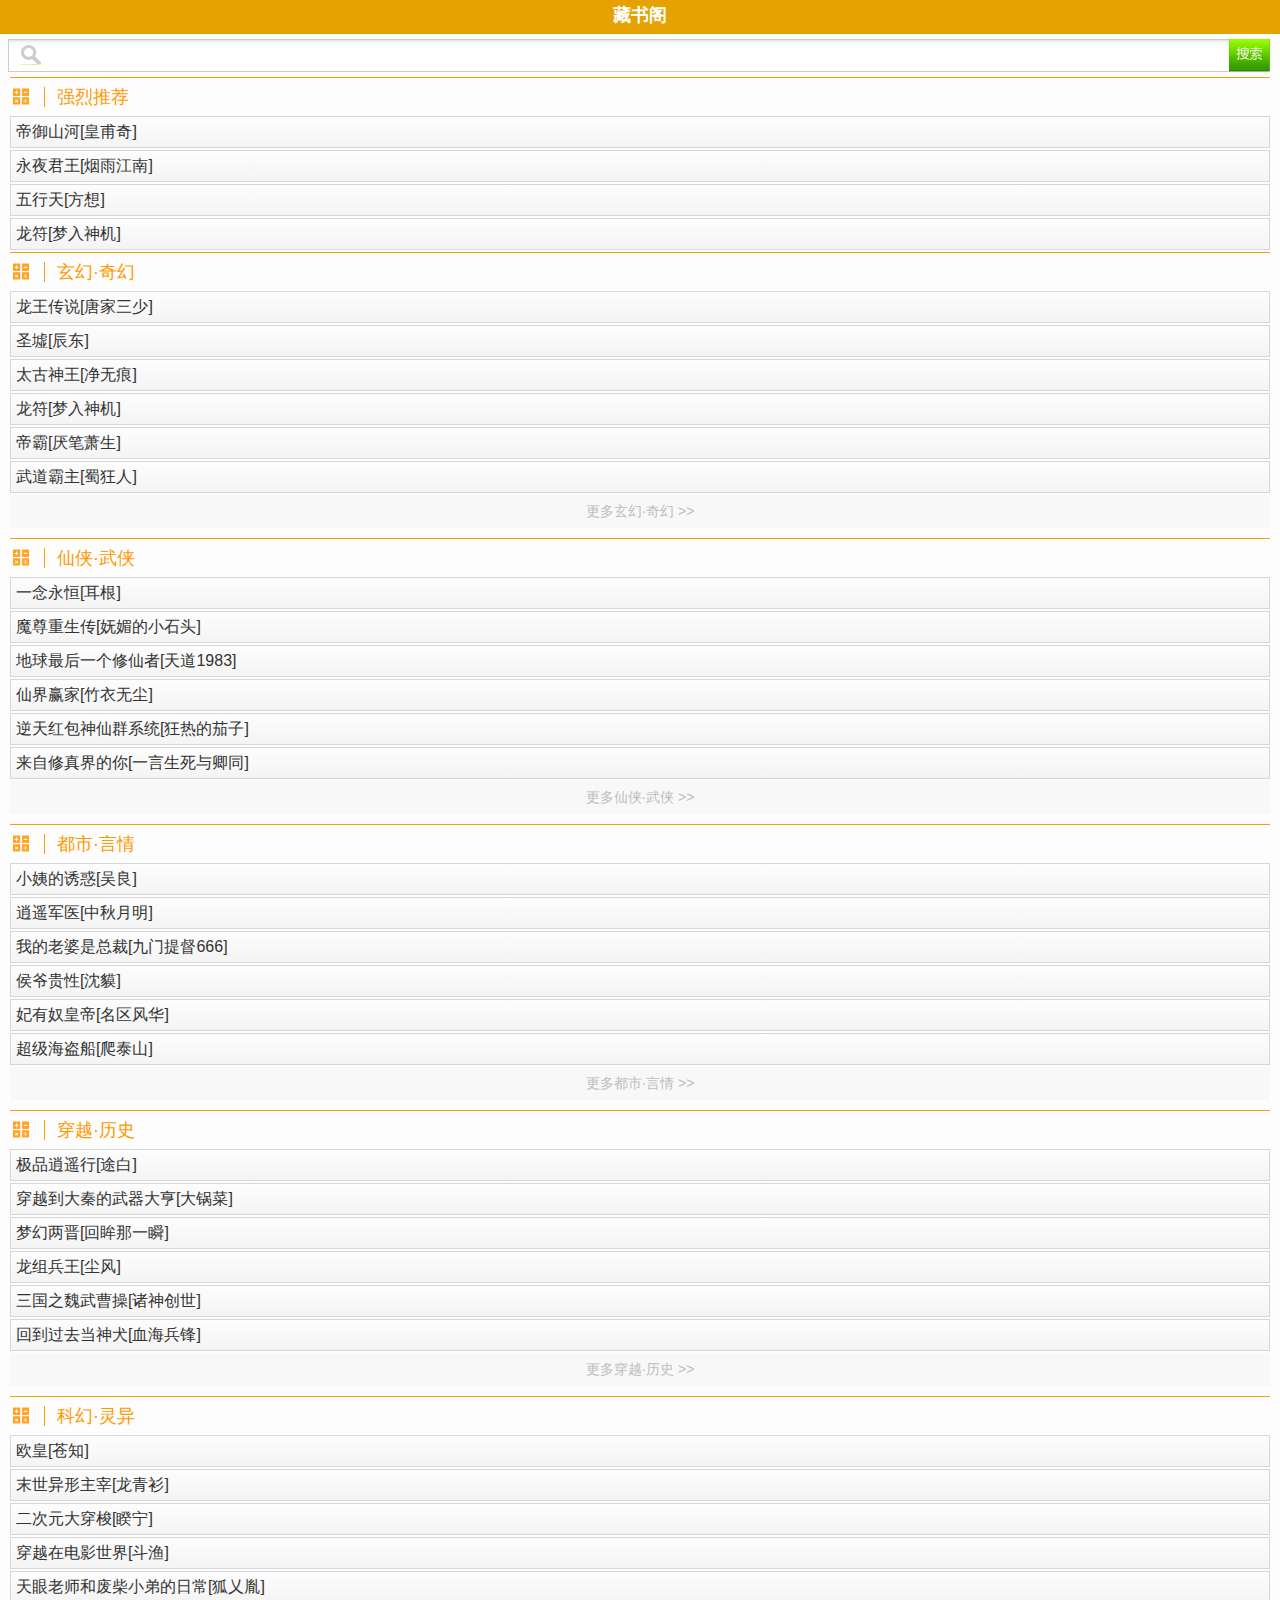
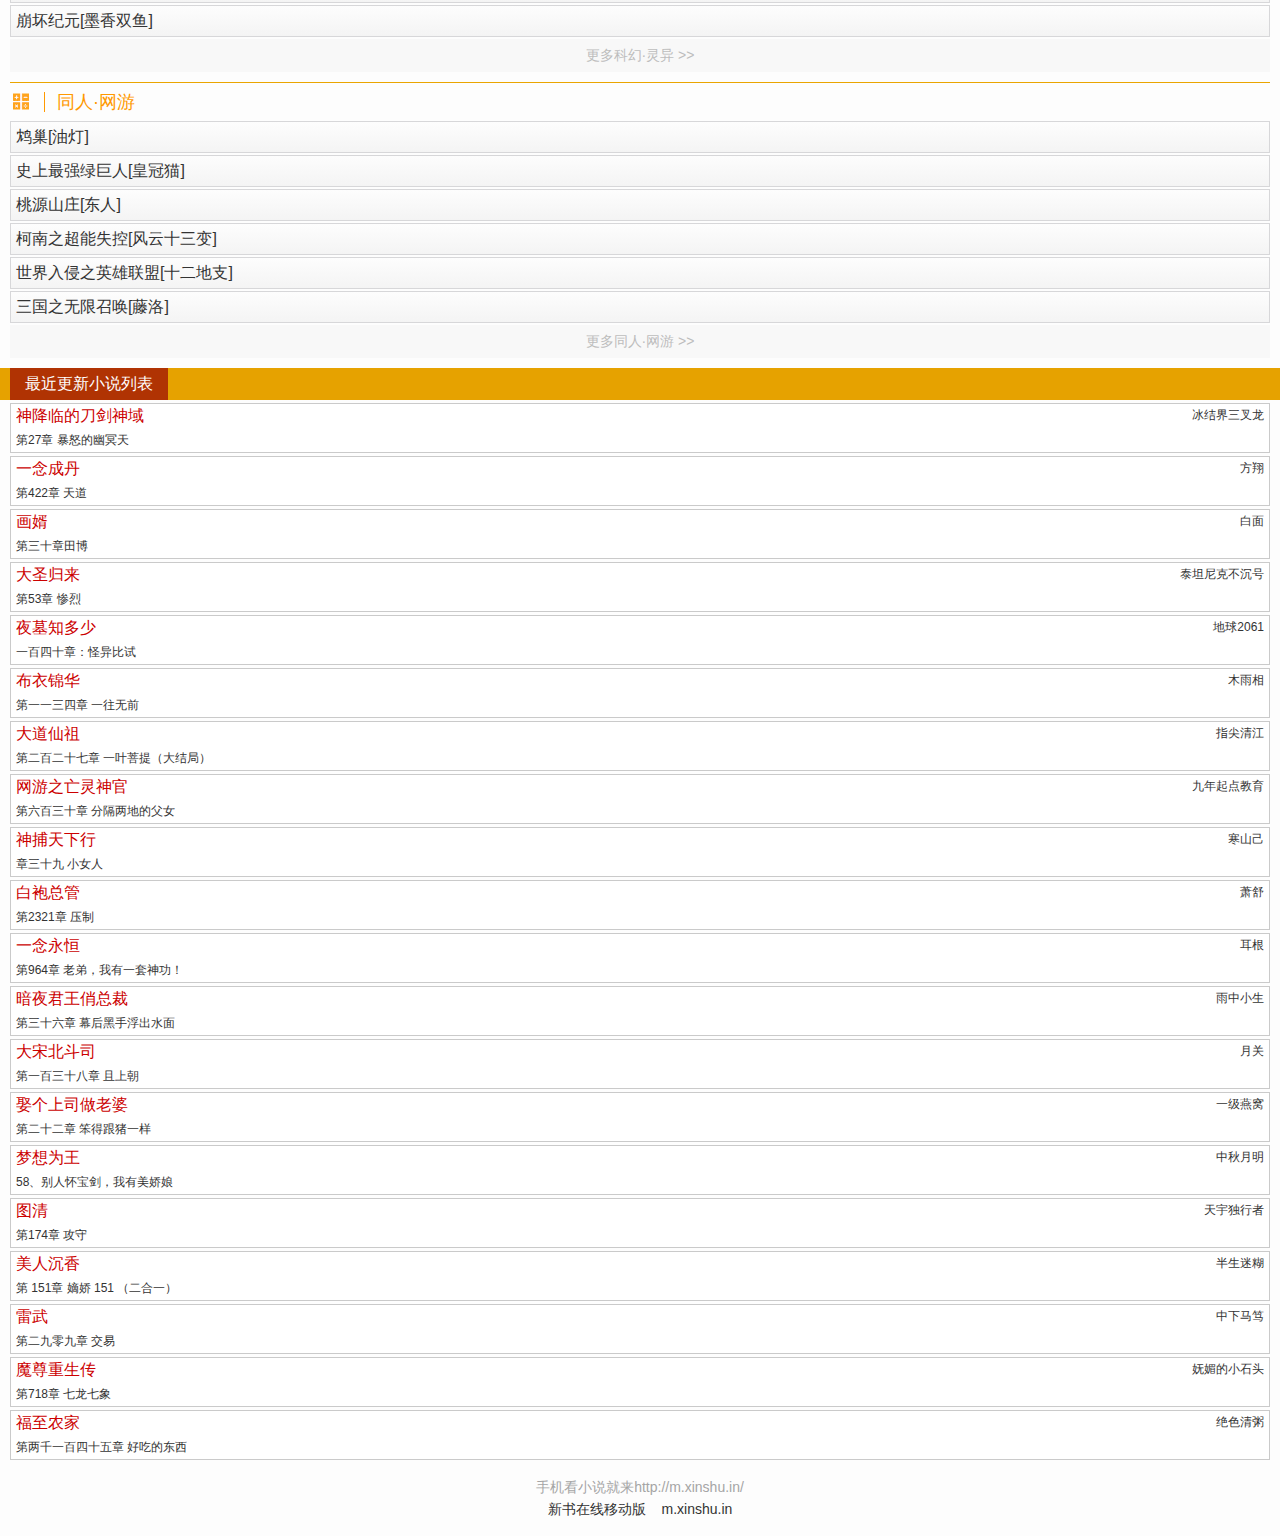
==== src/main/webapp/page/book/index.html @ 81c1344e "init commit" ====
<!DOCTYPE html>
<html lang="en">
<head>
    <meta http-equiv="Content-Type" content="text/html; charset=UTF-8">
    <style id="znBdcsStyle" type="text/css">

        .bdcs-search-custom-sug, .bdcs-search-custom-sug * {
            box-sizing: content-box;
            margin: 0;
            padding: 0;
            float: none;
            clear: none;
            overflow: hidden;
            white-space: nowrap;
            word-wrap: normal;
            border: 0;
            background: 0 0;
            width: auto;
            height: auto;
            max-width: none;
            min-width: none;
            max-height: none;
            min-height: none;
            border-radius: 0;
            box-shadow: none;
            transition: none;
            text-align: left
        }

        .bdcs-search-custom-sug {
            display: none;
            position: absolute;
            z-index: 2147483647
        }

        .bdcs-search-custom-sug-list {
            list-style: none;
            border: 1px solid #DDD;
            background-color: #FFF
        }

        .bdcs-search-custom-sug-list {
        }

        .bdcs-search-custom-sug-list {
            width: px;
        }
    </style>

    <meta http-equiv="Cache-Control" content="no-transform">
    <meta http-equiv="Cache-Control" content="no-siteapp">
    <title>藏书阁</title>
    <meta name="Description" content="">
    <meta name="keywords" content="">
    <meta name="viewport" content="width=device-width, initial-scale=1.0, maximum-scale=1.0, user-scalable=0">
    <link href="./assets/css/wap.css" rel="stylesheet">
    <script charset="utf-8" async="" src="./assets/js/fingerprint2.min.js"></script>
    <style type="text/css"> @-webkit-keyframes bd-loadRotate {
                                from {
                                    -webkit-transform: rotate(0deg);
                                }
                                to {
                                    -webkit-transform: rotate(360deg);
                                }
                            }

    @keyframes bd-loadRotate {
        from {
            -webkit-transform: rotate(0deg);
        }
        to {
            -webkit-transform: rotate(360deg);
        }
    }
    </style>
    <script src="./assets/js/wgxpath.install.js" charset="utf-8" async=""></script>
</head>
<body>
<div class="m_top_boxwrap">
    <div class="m_top_box"><h2 class="m_top_title">藏书阁</h2></div>
</div>
<form name="From" method="get" action="http://zhannei.baidu.com/cse/search">
    <div class="m_search_box">
        <div class="m_search_icon"></div>
        <div class="m_search_text">
            <input type="text" value="" name="q" id="bdcsMain" autocomplete="off">
        </div>
        <input class="m_search_sub" type="submit" value="">
    </div>
    <div><input type="hidden" name="s" value="1439609488155628121"><input type="hidden" name="entry" value="1"></div>
</form>
<div class="m_kc_tit mk_kc04">
    <div class="m_kc_tit_icon"></div>
    <h1>强烈推荐</h1></div>
<ul class="m_kc_con" id="type_3">
    <li><a href="http://m.xinshu.in/diyushanhe/">帝御山河[皇甫奇]</a></li>
    <li><a href="http://m.xinshu.in/yongyejunwang/">永夜君王[烟雨江南]</a></li>
    <li><a href="http://m.xinshu.in/wuxingtian/">五行天[方想]</a></li>
    <li><a href="http://m.xinshu.in/longfu/">龙符[梦入神机]</a></li>
</ul>
<div class="m_kc_tit mk_kc04">
    <div class="m_kc_tit_icon"></div>
    <h1><a href="http://m.xinshu.in/xuanhuan/">玄幻·奇幻</a></h1></div>
<ul class="m_kc_con" id="type_3">
    <li><a href="http://m.xinshu.in/longwangchuanshuo/">龙王传说[唐家三少]</a></li>
    <li><a href="http://m.xinshu.in/shengxu/">圣墟[辰东]</a></li>
    <li><a href="http://m.xinshu.in/taigushenwang/">太古神王[净无痕]</a></li>
    <li><a href="http://m.xinshu.in/longfu/">龙符[梦入神机]</a></li>
    <li><a href="http://m.xinshu.in/diba/">帝霸[厌笔萧生]</a></li>
    <li><a href="http://m.xinshu.in/wudaobazhu/">武道霸主[蜀狂人]</a></li>
</ul>
<div class="m_list_goall"><a href="http://m.xinshu.in/xuanhuan/">更多玄幻·奇幻 &gt;&gt;</a></div>
<div class="m_kc_tit mk_kc04">
    <div class="m_kc_tit_icon"></div>
    <h1><a href="http://m.xinshu.in/xianxia/">仙侠·武侠</a></h1></div>
<ul class="m_kc_con" id="type_3">
    <li><a href="http://m.xinshu.in/yinianyongheng/">一念永恒[耳根]</a></li>
    <li><a href="http://m.xinshu.in/mozunzhongshengchuan/">魔尊重生传[妩媚的小石头]</a></li>
    <li><a href="http://m.xinshu.in/diqiuzuihouyigexiuxianzhe/">地球最后一个修仙者[天道1983]</a></li>
    <li><a href="http://m.xinshu.in/xianjieyingjia/">仙界赢家[竹衣无尘]</a></li>
    <li><a href="http://m.xinshu.in/nitianhongbaoshenxianqunxitong/">逆天红包神仙群系统[狂热的茄子]</a></li>
    <li><a href="http://m.xinshu.in/laizixiuzhenjiedeni/">来自修真界的你[一言生死与卿同]</a></li>
</ul>
<div class="m_list_goall"><a href="http://m.xinshu.in/xianxia/">更多仙侠·武侠 &gt;&gt;</a></div>
<div class="m_kc_tit mk_kc04">
    <div class="m_kc_tit_icon"></div>
    <h1><a href="http://m.xinshu.in/dushi/">都市·言情</a></h1></div>
<ul class="m_kc_con" id="type_3">
    <li><a href="http://m.xinshu.in/xiaoyideyouhuo/">小姨的诱惑[吴良]</a></li>
    <li><a href="http://m.xinshu.in/xiaoyaojunyi/">逍遥军医[中秋月明]</a></li>
    <li><a href="http://m.xinshu.in/wodelaoposhizongcai/">我的老婆是总裁[九门提督666]</a></li>
    <li><a href="http://m.xinshu.in/houyeguixing/">侯爷贵性[沈貘]</a></li>
    <li><a href="http://m.xinshu.in/feiyounuhuangdi/">妃有奴皇帝[名区风华]</a></li>
    <li><a href="http://m.xinshu.in/chaojihaidaochuan/">超级海盗船[爬泰山]</a></li>
</ul>
<div class="m_list_goall"><a href="http://m.xinshu.in/dushi/">更多都市·言情 &gt;&gt;</a></div>
<div class="m_kc_tit mk_kc04">
    <div class="m_kc_tit_icon"></div>
    <h1><a href="http://m.xinshu.in/chuanyue/">穿越·历史</a></h1></div>
<ul class="m_kc_con" id="type_3">
    <li><a href="http://m.xinshu.in/jipinxiaoyaoxing/">极品逍遥行[途白]</a></li>
    <li><a href="http://m.xinshu.in/chuanyuedaodaqindewuqidaheng/">穿越到大秦的武器大亨[大锅菜]</a></li>
    <li><a href="http://m.xinshu.in/menghuanliangjin/">梦幻两晋[回眸那一瞬]</a></li>
    <li><a href="http://m.xinshu.in/longzubingwang/">龙组兵王[尘风]</a></li>
    <li><a href="http://m.xinshu.in/sanguozhiweiwucaocao/">三国之魏武曹操[诸神创世]</a></li>
    <li><a href="http://m.xinshu.in/huidaoguoqudangshenquan/">回到过去当神犬[血海兵锋]</a></li>
</ul>
<div class="m_list_goall"><a href="http://m.xinshu.in/chuanyue/">更多穿越·历史 &gt;&gt;</a></div>
<div class="m_kc_tit mk_kc04">
    <div class="m_kc_tit_icon"></div>
    <h1><a href="http://m.xinshu.in/kehuan/">科幻·灵异</a></h1></div>
<ul class="m_kc_con" id="type_3">
    <li><a href="http://m.xinshu.in/ouhuang/">欧皇[苍知]</a></li>
    <li><a href="http://m.xinshu.in/moshiyixingzhuzai/">末世异形主宰[龙青衫]</a></li>
    <li><a href="http://m.xinshu.in/erciyuandachuansuo/">二次元大穿梭[睽宁]</a></li>
    <li><a href="http://m.xinshu.in/chuanyuezaidianyingshijie/">穿越在电影世界[斗渔]</a></li>
    <li><a href="http://m.xinshu.in/tianyanlaoshihefeichaixiaodiderichang/">天眼老师和废柴小弟的日常[狐乂胤]</a></li>
    <li><a href="http://m.xinshu.in/benghuaijiyuan/">崩坏纪元[墨香双鱼]</a></li>
</ul>
<div class="m_list_goall"><a href="http://m.xinshu.in/kehuan/">更多科幻·灵异 &gt;&gt;</a></div>
<div class="m_kc_tit mk_kc04">
    <div class="m_kc_tit_icon"></div>
    <h1><a href="http://m.xinshu.in/tongren/">同人·网游</a></h1></div>
<ul class="m_kc_con" id="type_3">
    <li><a href="http://m.xinshu.in/zhenchao/">鸩巢[油灯]</a></li>
    <li><a href="http://m.xinshu.in/shishangzuiqianglvjuren/">史上最强绿巨人[皇冠猫]</a></li>
    <li><a href="http://m.xinshu.in/taoyuanshanzhuang/">桃源山庄[东人]</a></li>
    <li><a href="http://m.xinshu.in/kenanzhichaonenshikong/">柯南之超能失控[风云十三变]</a></li>
    <li><a href="http://m.xinshu.in/shijieruqinzhiyingxionglianmeng/">世界入侵之英雄联盟[十二地支]</a></li>
    <li><a href="http://m.xinshu.in/sanguozhiwuxianzhaohuan/">三国之无限召唤[藤洛]</a></li>
</ul>
<div class="m_list_goall"><a href="http://m.xinshu.in/tongren/">更多同人·网游 &gt;&gt;</a></div>
<div class="m_lm_title">
    <h2>最近更新小说列表</h2>
</div>
<div class="m_lm_list">
    <h3 class="m_lm_list_title"><a href="http://m.xinshu.in/shenjianglindedaojianshenyu/" title="神降临的刀剑神域">神降临的刀剑神域</a>
    </h3>
    <div class="m_lm_list_from"><a href="http://m.xinshu.in/bingjiejiesanchalong.html" title="冰结界三叉龙">冰结界三叉龙</a></div>
    <div class="m_lm_list_time"><a href="http://m.xinshu.in/shenjianglindedaojianshenyu/3211629.html">第27章 暴怒的幽冥天</a>
    </div>
    <div class="clear"></div>
</div>
<div class="m_lm_list">
    <h3 class="m_lm_list_title"><a href="http://m.xinshu.in/yinianchengdan/" title="一念成丹">一念成丹</a></h3>
    <div class="m_lm_list_from"><a href="http://m.xinshu.in/fangxiang1.html" title="方翔">方翔</a></div>
    <div class="m_lm_list_time"><a href="http://m.xinshu.in/yinianchengdan/3211628.html">第422章 天道</a></div>
    <div class="clear"></div>
</div>
<div class="m_lm_list">
    <h3 class="m_lm_list_title"><a href="http://m.xinshu.in/huaxu/" title="画婿">画婿</a></h3>
    <div class="m_lm_list_from"><a href="http://m.xinshu.in/baimian.html" title="白面">白面</a></div>
    <div class="m_lm_list_time"><a href="http://m.xinshu.in/huaxu/3211627.html">第三十章田博</a></div>
    <div class="clear"></div>
</div>
<div class="m_lm_list">
    <h3 class="m_lm_list_title"><a href="http://m.xinshu.in/dashengguilai/" title="大圣归来">大圣归来</a></h3>
    <div class="m_lm_list_from"><a href="http://m.xinshu.in/taitannikebuchenhao.html" title="泰坦尼克不沉号">泰坦尼克不沉号</a></div>
    <div class="m_lm_list_time"><a href="http://m.xinshu.in/dashengguilai/3211626.html">第53章 惨烈</a></div>
    <div class="clear"></div>
</div>
<div class="m_lm_list">
    <h3 class="m_lm_list_title"><a href="http://m.xinshu.in/yemuzhiduoshao/" title="夜墓知多少">夜墓知多少</a></h3>
    <div class="m_lm_list_from"><a href="http://m.xinshu.in/diqiu2061.html" title="地球2061">地球2061</a></div>
    <div class="m_lm_list_time"><a href="http://m.xinshu.in/yemuzhiduoshao/3211624.html">一百四十章：怪异比试</a></div>
    <div class="clear"></div>
</div>
<div class="m_lm_list">
    <h3 class="m_lm_list_title"><a href="http://m.xinshu.in/buyijinhua/" title="布衣锦华">布衣锦华</a></h3>
    <div class="m_lm_list_from"><a href="http://m.xinshu.in/muyuxiang.html" title="木雨相">木雨相</a></div>
    <div class="m_lm_list_time"><a href="http://m.xinshu.in/buyijinhua/3211623.html">第一一三四章 一往无前</a></div>
    <div class="clear"></div>
</div>
<div class="m_lm_list">
    <h3 class="m_lm_list_title"><a href="http://m.xinshu.in/dadaoxianzu/" title="大道仙祖">大道仙祖</a></h3>
    <div class="m_lm_list_from"><a href="http://m.xinshu.in/zhijianqingjiang.html" title="指尖清江">指尖清江</a></div>
    <div class="m_lm_list_time"><a href="http://m.xinshu.in/dadaoxianzu/3211622.html">第二百二十七章 一叶菩提（大结局）</a></div>
    <div class="clear"></div>
</div>
<div class="m_lm_list">
    <h3 class="m_lm_list_title"><a href="http://m.xinshu.in/wangyouzhiwanglingshenguan/" title="网游之亡灵神官">网游之亡灵神官</a>
    </h3>
    <div class="m_lm_list_from"><a href="http://m.xinshu.in/jiunianqidianjiaoyu.html" title="九年起点教育">九年起点教育</a></div>
    <div class="m_lm_list_time"><a href="http://m.xinshu.in/wangyouzhiwanglingshenguan/3211621.html">第六百三十章 分隔两地的父女</a>
    </div>
    <div class="clear"></div>
</div>
<div class="m_lm_list">
    <h3 class="m_lm_list_title"><a href="http://m.xinshu.in/shenbutianxiaxing/" title="神捕天下行">神捕天下行</a></h3>
    <div class="m_lm_list_from"><a href="http://m.xinshu.in/hanshanji.html" title="寒山己">寒山己</a></div>
    <div class="m_lm_list_time"><a href="http://m.xinshu.in/shenbutianxiaxing/3211620.html">章三十九 小女人</a></div>
    <div class="clear"></div>
</div>
<div class="m_lm_list">
    <h3 class="m_lm_list_title"><a href="http://m.xinshu.in/baipaozongguan/" title="白袍总管">白袍总管</a></h3>
    <div class="m_lm_list_from"><a href="http://m.xinshu.in/xiaoshu.html" title="萧舒">萧舒</a></div>
    <div class="m_lm_list_time"><a href="http://m.xinshu.in/baipaozongguan/3211619.html">第2321章 压制</a></div>
    <div class="clear"></div>
</div>
<div class="m_lm_list">
    <h3 class="m_lm_list_title"><a href="http://m.xinshu.in/yinianyongheng/" title="一念永恒">一念永恒</a></h3>
    <div class="m_lm_list_from"><a href="http://m.xinshu.in/ergen.html" title="耳根">耳根</a></div>
    <div class="m_lm_list_time"><a href="http://m.xinshu.in/yinianyongheng/3211618.html">第964章 老弟，我有一套神功！</a></div>
    <div class="clear"></div>
</div>
<div class="m_lm_list">
    <h3 class="m_lm_list_title"><a href="http://m.xinshu.in/anyejunwangqiaozongcai/" title="暗夜君王俏总裁">暗夜君王俏总裁</a></h3>
    <div class="m_lm_list_from"><a href="http://m.xinshu.in/yuzhongxiaosheng.html" title="雨中小生">雨中小生</a></div>
    <div class="m_lm_list_time"><a href="http://m.xinshu.in/anyejunwangqiaozongcai/3211617.html">第三十六章 幕后黑手浮出水面</a>
    </div>
    <div class="clear"></div>
</div>
<div class="m_lm_list">
    <h3 class="m_lm_list_title"><a href="http://m.xinshu.in/dasongbeidousi/" title="大宋北斗司">大宋北斗司</a></h3>
    <div class="m_lm_list_from"><a href="http://m.xinshu.in/yueguan.html" title="月关">月关</a></div>
    <div class="m_lm_list_time"><a href="http://m.xinshu.in/dasongbeidousi/3211615.html">第一百三十八章 且上朝</a></div>
    <div class="clear"></div>
</div>
<div class="m_lm_list">
    <h3 class="m_lm_list_title"><a href="http://m.xinshu.in/qugeshangsizuolaopo/" title="娶个上司做老婆">娶个上司做老婆</a></h3>
    <div class="m_lm_list_from"><a href="http://m.xinshu.in/yijiyanwo.html" title="一级燕窝">一级燕窝</a></div>
    <div class="m_lm_list_time"><a href="http://m.xinshu.in/qugeshangsizuolaopo/3211614.html">第二十二章 笨得跟猪一样</a></div>
    <div class="clear"></div>
</div>
<div class="m_lm_list">
    <h3 class="m_lm_list_title"><a href="http://m.xinshu.in/mengxiangweiwang/" title="梦想为王">梦想为王</a></h3>
    <div class="m_lm_list_from"><a href="http://m.xinshu.in/zhongqiuyueming.html" title="中秋月明">中秋月明</a></div>
    <div class="m_lm_list_time"><a href="http://m.xinshu.in/mengxiangweiwang/3211613.html">58、别人怀宝剑，我有美娇娘</a></div>
    <div class="clear"></div>
</div>
<div class="m_lm_list">
    <h3 class="m_lm_list_title"><a href="http://m.xinshu.in/tuqing/" title="图清">图清</a></h3>
    <div class="m_lm_list_from"><a href="http://m.xinshu.in/tianyuduxingzhe.html" title="天宇独行者">天宇独行者</a></div>
    <div class="m_lm_list_time"><a href="http://m.xinshu.in/tuqing/3211612.html">第174章 攻守</a></div>
    <div class="clear"></div>
</div>
<div class="m_lm_list">
    <h3 class="m_lm_list_title"><a href="http://m.xinshu.in/meirenchenxiang/" title="美人沉香">美人沉香</a></h3>
    <div class="m_lm_list_from"><a href="http://m.xinshu.in/banshengmihu.html" title="半生迷糊">半生迷糊</a></div>
    <div class="m_lm_list_time"><a href="http://m.xinshu.in/meirenchenxiang/3211611.html">第 151章 嫡娇 151 （二合一）</a></div>
    <div class="clear"></div>
</div>
<div class="m_lm_list">
    <h3 class="m_lm_list_title"><a href="http://m.xinshu.in/leiwu1/" title="雷武">雷武</a></h3>
    <div class="m_lm_list_from"><a href="http://m.xinshu.in/zhongxiamadu.html" title="中下马笃">中下马笃</a></div>
    <div class="m_lm_list_time"><a href="http://m.xinshu.in/leiwu1/3211610.html">第二九零九章 交易</a></div>
    <div class="clear"></div>
</div>
<div class="m_lm_list">
    <h3 class="m_lm_list_title"><a href="http://m.xinshu.in/mozunzhongshengchuan/" title="魔尊重生传">魔尊重生传</a></h3>
    <div class="m_lm_list_from"><a href="http://m.xinshu.in/wumeidexiaoshitou.html" title="妩媚的小石头">妩媚的小石头</a></div>
    <div class="m_lm_list_time"><a href="http://m.xinshu.in/mozunzhongshengchuan/3211600.html">第718章 七龙七象</a></div>
    <div class="clear"></div>
</div>
<div class="m_lm_list">
    <h3 class="m_lm_list_title"><a href="http://m.xinshu.in/fuzhinongjia/" title="福至农家">福至农家</a></h3>
    <div class="m_lm_list_from"><a href="http://m.xinshu.in/jueseqingzhou.html" title="绝色清粥">绝色清粥</a></div>
    <div class="m_lm_list_time"><a href="http://m.xinshu.in/fuzhinongjia/3211590.html">第两千一百四十五章 好吃的东西</a></div>
    <div class="clear"></div>
</div>
<div class="copy_box">
    <div>手机看小说就来http://m.xinshu.in/</div>
    <div><a href="http://m.xinshu.in/">新书在线移动版</a> <a href="http://m.xinshu.in/">m.xinshu.in</a></div>
</div>
<div align="center">
    <div id="BAIDU_SSP__wrapper_u3053617_0"></div>
</div>
<!--<div id="fh_top_item" style="display: block;">
    <div id="fh_banner_item"
         style="display: block; position: relative; height: 30px; line-height: 30px; width: 355px; margin-left: 10px; z-index: -1; border-bottom: 2px solid rgb(221, 221, 221);">
        <div style="color: rgb(167, 167, 167); text-align: left; font-size: 14px; height: 30px; width: 60px; overflow: hidden; border-bottom: 2px solid rgb(66, 128, 219);">
            精彩推荐
        </div>
    </div>
    <a href="#"
       target="_self" title="飞天茅台酒价格" id="big_img_block_0_0"
       style="display: block; top: 0px; left: 0px; width: 375px; overflow: hidden; text-decoration: none; background-color: rgb(255, 255, 255);"><span
            style="display: block; top: 0px; left: 10px; width: 355px; font-size: 18px; font-family: Arial, Helvetica, sans-serif; color: rgb(0, 0, 0); text-align: left; line-height: 20px; overflow: hidden; white-space: normal; text-overflow: ellipsis; text-decoration: none; margin: 15px 0px 0px 10px; -webkit-line-clamp: 2; -webkit-box-orient: vertical;">飞天茅台酒价格</span>
        <div id="md_img_url_0"
             style="display: inline-block; top: 5px; left: 10px; width: 116.333px; height: 78.3469px; overflow: hidden; text-decoration: none; background: url('http://f11.baidu.com/it/u=2685483613,1079508388&amp;fm=76') center center / cover no-repeat;padding:;margin:5px 0px 10px 10px;border:;"></div>
        <div id="md_img_url_1"
             style="display: inline-block; top: 5px; left: 10px; width: 116.333px; height: 78.3469px; overflow: hidden; text-decoration: none; background: url('http://f10.baidu.com/it/u=1918631280,2571963813&amp;fm=76') center center / cover no-repeat;padding:;margin:5px 0px 10px 3px;border:;"></div>
        <div id="md_img_url_2"
             style="display: inline-block; top: 5px; left: 10px; width: 116.333px; height: 78.3469px; overflow: hidden; text-decoration: none; background: url('http://f10.baidu.com/it/u=435503247,257795106&amp;fm=76') center center / cover no-repeat;padding:;margin:5px 0px 10px 3px;border:;"></div>
        <div id="ads_flag_item_0_0"
             style="display:inline-block;position:;top:0px;left:10px;width:28px;height:12px;overflow:hidden;text-decoration:none;padding:;margin:0px 0px 0px 10px;border:;font-size:12px;font-family:Arial, Helvetica, sans-serif;color:#999;text-align:left;background-color:#;line-height:12px;overflow:hidden;white-space:nowrap;text-overflow:ellipsis;o-text-overflow:ellipsis;text-decoration:none;">
            广告
        </div>
        <div id="ads_flag_img_0_0"
             style="display: none; top: 0px; left: 10px; width: 10px; height: 10px; overflow: hidden; text-decoration: none; margin: -1px 0px; background: url('//t12.baidu.com/it/u=3977759114,3573193565&amp;fm=76') 0% 0% / 10px 10px; opacity: 0.5;"></div>
        <div style="display:block;position:;top:0px;left:10px;line-height:0px;background-color:#eee;width:355px;height:1px;padding:;margin:7px 0px 0px 10px;border:;"></div>
    </a><a
        href=""
        target="_self" title="江青死后12年才入土，墓地北靠龙脉南抱水，墓碑特别奇怪" id="big_img_block_1_1"
        style="display: block; top: 0px; left: 0px; width: 375px; overflow: hidden; text-decoration: none; background-color: rgb(255, 255, 255);"><span
        style="display: block; top: 0px; left: 10px; width: 355px; font-size: 18px; font-family: Arial, Helvetica, sans-serif; color: rgb(0, 0, 0); text-align: left; line-height: 20px; overflow: hidden; white-space: normal; text-overflow: ellipsis; text-decoration: none; margin: 15px 0px 0px 10px; -webkit-line-clamp: 2; -webkit-box-orient: vertical;">江青死后12年才入土，墓地北靠龙脉南抱水，墓碑特别奇怪</span>
    <div id="md_img_url_0"
         style="display: inline-block; top: 5px; left: 10px; width: 116.333px; height: 78.3469px; overflow: hidden; text-decoration: none; background: url('http://ztd00.photos.bdimg.com/ztd/w%3D350%3Bq%3D70/sign=2731ef2703f79052ef1f413b3cc8a6f7/241f95cad1c8a786ce82d63a6d09c93d70cf505d.jpg') center center / cover no-repeat;padding:;margin:5px 0px 10px 10px;border:;"></div>
    <div id="md_img_url_1"
         style="display: inline-block; top: 5px; left: 10px; width: 116.333px; height: 78.3469px; overflow: hidden; text-decoration: none; background: url('http://ztd00.photos.bdimg.com/ztd/w%3D350%3Bq%3D70/sign=782160ee1fce36d3a20485350ac84bba/d31b0ef41bd5ad6efe50f8de8bcb39dbb6fd3c5c.jpg') center center / cover no-repeat;padding:;margin:5px 0px 10px 3px;border:;"></div>
    <div id="md_img_url_2"
         style="display: inline-block; top: 5px; left: 10px; width: 116.333px; height: 78.3469px; overflow: hidden; text-decoration: none; background: url('http://ztd00.photos.bdimg.com/ztd/w%3D350%3Bq%3D70/sign=b1b839eb7cc6a7efb926ae23cdc1de6c/728da9773912b31be6f8511d8c18367adab4e16a.jpg') center center / cover no-repeat;padding:;margin:5px 0px 10px 3px;border:;"></div>
    <div id="time_src_item"
         style="display: block; top: 0px; left: 10px; width: 120px; height: 20px; overflow: hidden; text-decoration: none; margin: 0px 0px 0px 10px; line-height: 100%; text-align: left;">
        <div style="display: inline-block; top: 0px; left: 0px; font-size: 13px; font-family: Arial, Helvetica, sans-serif; color: rgb(153, 153, 153); text-align: left; line-height: 20px; overflow: hidden; white-space: nowrap; text-overflow: ellipsis; text-decoration: none; margin-right: 8px; max-width: 140px; min-width: 30px;">
            潇湘夜雨
        </div>
        <div style="display:inline-block;position:;top:0px;left:0px;width:px;height:px;overflow:hidden;text-decoration:none;font-size:13px;font-family:Arial, Helvetica, sans-serif;color:#999;text-align:left;background-color:#;line-height:20px;overflow:hidden;white-space:nowrap;text-overflow:ellipsis;o-text-overflow:ellipsis;text-decoration:none;">
            4-16
        </div>
    </div>
    <div style="display:block;position:;top:0px;left:10px;line-height:0px;background-color:#eee;width:355px;height:1px;padding:;margin:7px 0px 0px 10px;border:;"></div>
</a><a href="#"
       target="_self" title="电商培训学校" id="big_img_block_0_2"
       style="display: block; top: 0px; left: 0px; width: 375px; overflow: hidden; text-decoration: none; background-color: rgb(255, 255, 255);"><span
        style="display: block; top: 0px; left: 10px; width: 355px; font-size: 18px; font-family: Arial, Helvetica, sans-serif; color: rgb(0, 0, 0); text-align: left; line-height: 20px; overflow: hidden; white-space: normal; text-overflow: ellipsis; text-decoration: none; margin: 15px 0px 0px 10px; -webkit-line-clamp: 2; -webkit-box-orient: vertical;">电商培训学校</span>
    <div id="md_img_url_0"
         style="display: inline-block; top: 5px; left: 10px; width: 116.333px; height: 78.3469px; overflow: hidden; text-decoration: none; background: url('http://f10.baidu.com/it/u=2777953668,3242541037&amp;fm=76') center center / cover no-repeat;padding:;margin:5px 0px 10px 10px;border:;"></div>
    <div id="md_img_url_1"
         style="display: inline-block; top: 5px; left: 10px; width: 116.333px; height: 78.3469px; overflow: hidden; text-decoration: none; background: url('http://f11.baidu.com/it/u=498574666,1077908846&amp;fm=76') center center / cover no-repeat;padding:;margin:5px 0px 10px 3px;border:;"></div>
    <div id="md_img_url_2" style="display: inline-block; top: 5px; left: 10px; width: 116.333px; height: 78.3469px; overflow: hidden; text-decoration: none; background: url('http://f10.baidu.com/it/u=109773849,1475186646&amp;fm=76') center center / cover no-repeat;padding:;margin:5px 0px 10px 3px;border:;"></div>
    <div id="ads_flag_item_0_2"
         style="display:inline-block;position:;top:0px;left:10px;width:28px;height:12px;overflow:hidden;text-decoration:none;padding:;margin:0px 0px 0px 10px;border:;font-size:12px;font-family:Arial, Helvetica, sans-serif;color:#999;text-align:left;background-color:#;line-height:12px;overflow:hidden;white-space:nowrap;text-overflow:ellipsis;o-text-overflow:ellipsis;text-decoration:none;">
        广告
    </div>
    <div id="ads_flag_img_0_2"
         style="display: none; top: 0px; left: 10px; width: 10px; height: 10px; overflow: hidden; text-decoration: none; margin: -1px 0px; background: url('//t12.baidu.com/it/u=3977759114,3573193565&amp;fm=76') 0% 0% / 10px 10px; opacity: 0.5;"></div>
    <div style="display:block;position:;top:0px;left:10px;line-height:0px;background-color:#eee;width:355px;height:1px;padding:;margin:7px 0px 0px 10px;border:;"></div>
</a></div>
<div id="fh_top_itemtab1" style="display: block;"><a
        href="#"
        target="_self" title="古代皇帝不想妃子怀孕，竟然用此残忍手段" id="big_img_block_1_0"
        style="display: block; top: 0px; left: 0px; width: 375px; overflow: hidden; text-decoration: none; background-color: rgb(255, 255, 255);"><span
        style="display: block; top: 0px; left: 10px; width: 355px; font-size: 18px; font-family: Arial, Helvetica, sans-serif; color: rgb(0, 0, 0); text-align: left; line-height: 20px; overflow: hidden; white-space: normal; text-overflow: ellipsis; text-decoration: none; margin: 15px 0px 0px 10px; -webkit-line-clamp: 2; -webkit-box-orient: vertical;">古代皇帝不想妃子怀孕，竟然用此残忍手段</span>
    <div id="md_img_url_0"
         style="display: inline-block; top: 5px; left: 10px; width: 116.333px; height: 78.3469px; overflow: hidden; text-decoration: none; background: url('http://ztd00.photos.bdimg.com/ztd/w%3D350%3Bq%3D70/sign=01ccffc4953df8dca63d8994fd2a03b6/08f790529822720e7df013c971cb0a46f21fabc3.jpg') center center / cover no-repeat;padding:;margin:5px 0px 10px 10px;border:;"></div>
    <div id="md_img_url_1"
         style="display: inline-block; top: 5px; left: 10px; width: 116.333px; height: 78.3469px; overflow: hidden; text-decoration: none; background: url('http://ztd00.photos.bdimg.com/ztd/w%3D350%3Bq%3D70/sign=8997b8da871001e94e3c120a88350ad1/024f78f0f736afc3536ace56b919ebc4b745129a.jpg') center center / cover no-repeat;padding:;margin:5px 0px 10px 3px;border:;"></div>
    <div id="md_img_url_2"
         style="display: inline-block; top: 5px; left: 10px; width: 116.333px; height: 78.3469px; overflow: hidden; text-decoration: none; background: url('http://ztd00.photos.bdimg.com/ztd/w%3D350%3Bq%3D70/sign=771f4302ab8b87d65042ad1a37335905/fcfaaf51f3deb48f485750edfa1f3a292df578c3.jpg') center center / cover no-repeat;padding:;margin:5px 0px 10px 3px;border:;"></div>
    <div id="time_src_item"
         style="display: block; top: 0px; left: 10px; width: 120px; height: 20px; overflow: hidden; text-decoration: none; margin: 0px 0px 0px 10px; line-height: 100%; text-align: left;">
        <div style="display: inline-block; top: 0px; left: 0px; font-size: 13px; font-family: Arial, Helvetica, sans-serif; color: rgb(153, 153, 153); text-align: left; line-height: 20px; overflow: hidden; white-space: nowrap; text-overflow: ellipsis; text-decoration: none; margin-right: 8px; max-width: 140px; min-width: 30px;">
            天裕说历史
        </div>
        <div style="display:inline-block;position:;top:0px;left:0px;width:px;height:px;overflow:hidden;text-decoration:none;font-size:13px;font-family:Arial, Helvetica, sans-serif;color:#999;text-align:left;background-color:#;line-height:20px;overflow:hidden;white-space:nowrap;text-overflow:ellipsis;o-text-overflow:ellipsis;text-decoration:none;">
            4-16
        </div>
    </div>
    <div style="display:block;position:;top:0px;left:10px;line-height:0px;background-color:#eee;width:355px;height:1px;padding:;margin:7px 0px 0px 10px;border:;"></div>
</a><a href="#"
       target="_self" title="飞天茅台回收" id="big_img_block_0_1"
       style="display: block; top: 0px; left: 0px; width: 375px; overflow: hidden; text-decoration: none; background-color: rgb(255, 255, 255);"><span
        style="display: block; top: 0px; left: 10px; width: 355px; font-size: 18px; font-family: Arial, Helvetica, sans-serif; color: rgb(0, 0, 0); text-align: left; overflow: hidden; white-space: normal; text-overflow: ellipsis; text-decoration: none; -webkit-line-clamp: 2; -webkit-box-orient: vertical;padding:;margin:10px 0px 0px 10px;border:;">飞天茅台回收</span>
    <div style="display: block; top: 0px; left: 10px; width: 355px; height: 154.348px; overflow: hidden; text-decoration: none; background: url('http://f10.baidu.com/it/u=1269613221,510711218&amp;fm=76') center center / cover no-repeat;padding:;margin:5px 0px 0px 10px;border:;"></div>
    <div id="ads_flag_item_1_1"
         style="display:inline-block;position:;top:10px;left:10px;width:28px;height:12px;overflow:hidden;text-decoration:none;padding:;margin:10px 0px 0px 10px;border:;font-size:12px;font-family:Arial, Helvetica, sans-serif;color:#999;text-align:left;background-color:#;line-height:12px;overflow:hidden;white-space:nowrap;text-overflow:ellipsis;o-text-overflow:ellipsis;text-decoration:none;">
        广告
    </div>
    <div id="ads_flag_img_1_1"
         style="display: none; top: 10px; left: 10px; width: 10px; height: 10px; overflow: hidden; text-decoration: none; margin: 9px 0px -1px; background: url('//t12.baidu.com/it/u=3977759114,3573193565&amp;fm=76') 0% 0% / 10px 10px; opacity: 0.5;"></div>
    <div style="display:block;position:;top:0px;left:10px;line-height:0px;background-color:#eee;width:355px;height:1px;padding:;margin:8px 0px 0px 10px;border:;"></div>
</a><a href="#"
       target="_self" title="男人别乱碰女人....(都看看吧!)" id="big_img_block_1_2"
       style="display: block; top: 0px; left: 0px; width: 375px; overflow: hidden; text-decoration: none; background-color: rgb(255, 255, 255);"><span
        style="display: block; top: 0px; left: 10px; width: 355px; font-size: 18px; font-family: Arial, Helvetica, sans-serif; color: rgb(0, 0, 0); text-align: left; line-height: 20px; overflow: hidden; white-space: normal; text-overflow: ellipsis; text-decoration: none; margin: 15px 0px 0px 10px; -webkit-line-clamp: 2; -webkit-box-orient: vertical;">男人别乱碰女人....(都看看吧!)</span>
    <div id="md_img_url_0"
         style="display: inline-block; top: 5px; left: 10px; width: 116.333px; height: 78.3469px; overflow: hidden; text-decoration: none; background: url('http://ztd00.photos.bdimg.com/ztd/w%3D350%3Bq%3D70/sign=9b97f7432aa446237ecaa367a8190333/960a304e251f95ca277d1f8fc3177f3e6709527b.jpg') center center / cover no-repeat;padding:;margin:5px 0px 10px 10px;border:;"></div>
    <div id="md_img_url_1"
         style="display: inline-block; top: 5px; left: 10px; width: 116.333px; height: 78.3469px; overflow: hidden; text-decoration: none; background: url('http://ztd00.photos.bdimg.com/ztd/w%3D350%3Bq%3D70/sign=cddf0e0930f33a879e6d061ff6676105/dcc451da81cb39dbae1bea6fda160924ab18302b.jpg') center center / cover no-repeat;padding:;margin:5px 0px 10px 3px;border:;"></div>
    <div id="md_img_url_2"
         style="display: inline-block; top: 5px; left: 10px; width: 116.333px; height: 78.3469px; overflow: hidden; text-decoration: none; background: url('http://ztd00.photos.bdimg.com/ztd/w%3D350%3Bq%3D70/sign=3db6b7ba052442a7ae0efba0e178dc76/5243fbf2b2119313139972896f380cd791238d35.jpg') center center / cover no-repeat;padding:;margin:5px 0px 10px 3px;border:;"></div>
    <div id="time_src_item"
         style="display: block; top: 0px; left: 10px; width: 120px; height: 20px; overflow: hidden; text-decoration: none; margin: 0px 0px 0px 10px; line-height: 100%; text-align: left;">
        <div style="display: inline-block; top: 0px; left: 0px; font-size: 13px; font-family: Arial, Helvetica, sans-serif; color: rgb(153, 153, 153); text-align: left; line-height: 20px; overflow: hidden; white-space: nowrap; text-overflow: ellipsis; text-decoration: none; margin-right: 8px; max-width: 140px; min-width: 30px;">
            搜狐网
        </div>
        <div style="display:inline-block;position:;top:0px;left:0px;width:px;height:px;overflow:hidden;text-decoration:none;font-size:13px;font-family:Arial, Helvetica, sans-serif;color:#999;text-align:left;background-color:#;line-height:20px;overflow:hidden;white-space:nowrap;text-overflow:ellipsis;o-text-overflow:ellipsis;text-decoration:none;">
            4-19
        </div>
    </div>
    <div style="display:block;position:;top:0px;left:10px;line-height:0px;background-color:#eee;width:355px;height:1px;padding:;margin:7px 0px 0px 10px;border:;"></div>
</a><a href="#"
       target="_self" title="范冰冰承认当年差点嫁给他，瞒了十一年，如今他已有三个孩子" id="big_img_block_1_3"
       style="display: block; top: 0px; left: 0px; width: 375px; overflow: hidden; text-decoration: none; background-color: rgb(255, 255, 255);"><span
        style="display: block; top: 0px; left: 10px; width: 355px; font-size: 18px; font-family: Arial, Helvetica, sans-serif; color: rgb(0, 0, 0); text-align: left; line-height: 20px; overflow: hidden; white-space: normal; text-overflow: ellipsis; text-decoration: none; margin: 15px 0px 0px 10px; -webkit-line-clamp: 2; -webkit-box-orient: vertical;">范冰冰承认当年差点嫁给他，瞒了十一年，如今他已有三个孩子</span>
    <div id="md_img_url_0"
         style="display: inline-block; top: 5px; left: 10px; width: 116.333px; height: 78.3469px; overflow: hidden; text-decoration: none; background: url('http://ztd00.photos.bdimg.com/ztd/w%3D350%3Bq%3D70/sign=f1793ef7ddca7bcb7d7bc12a8e321a5e/7e3e6709c93d70cfb8b0ad39f2dcd100baa12bbf.jpg') center center / cover no-repeat;padding:;margin:5px 0px 10px 10px;border:;"></div>
    <div id="md_img_url_1"
         style="display: inline-block; top: 5px; left: 10px; width: 116.333px; height: 78.3469px; overflow: hidden; text-decoration: none; background: url('http://ztd00.photos.bdimg.com/ztd/w%3D350%3Bq%3D70/sign=cdaef1f9f6039245a1b5e70ab7afd5ff/f7246b600c338744e59828485b0fd9f9d72aa0a0.jpg') center center / cover no-repeat;padding:;margin:5px 0px 10px 3px;border:;"></div>
    <div id="md_img_url_2"
         style="display: inline-block; top: 5px; left: 10px; width: 116.333px; height: 78.3469px; overflow: hidden; text-decoration: none; background: url('http://ztd00.photos.bdimg.com/ztd/w%3D350%3Bq%3D70/sign=53b1ac5505b30f24359aea06f8aea07e/11385343fbf2b211bb2b827ac08065380cd78ef8.jpg') center center / cover no-repeat;padding:;margin:5px 0px 10px 3px;border:;"></div>
    <div id="time_src_item"
         style="display: block; top: 0px; left: 10px; width: 120px; height: 20px; overflow: hidden; text-decoration: none; margin: 0px 0px 0px 10px; line-height: 100%; text-align: left;">
        <div style="display: inline-block; top: 0px; left: 0px; font-size: 13px; font-family: Arial, Helvetica, sans-serif; color: rgb(153, 153, 153); text-align: left; line-height: 20px; overflow: hidden; white-space: nowrap; text-overflow: ellipsis; text-decoration: none; margin-right: 8px; max-width: 140px; min-width: 30px;">
            拿着自负当自信
        </div>
        <div style="display:inline-block;position:;top:0px;left:0px;width:px;height:px;overflow:hidden;text-decoration:none;font-size:13px;font-family:Arial, Helvetica, sans-serif;color:#999;text-align:left;background-color:#;line-height:20px;overflow:hidden;white-space:nowrap;text-overflow:ellipsis;o-text-overflow:ellipsis;text-decoration:none;">
            4-16
        </div>
    </div>
    <div style="display:block;position:;top:0px;left:10px;line-height:0px;background-color:#eee;width:355px;height:1px;padding:;margin:7px 0px 0px 10px;border:;"></div>
</a>
    <a href="#"
       target="_self" title="好心放生老龟，五年后老龟现身救其孙子一命" id="big_img_block_1_4"
       style="display: block; top: 0px; left: 0px; width: 375px; overflow: hidden; text-decoration: none; background-color: rgb(255, 255, 255);"><span
            style="display: block; top: 0px; left: 10px; width: 355px; font-size: 18px; font-family: Arial, Helvetica, sans-serif; color: rgb(0, 0, 0); text-align: left; line-height: 20px; overflow: hidden; white-space: normal; text-overflow: ellipsis; text-decoration: none; margin: 15px 0px 0px 10px; -webkit-line-clamp: 2; -webkit-box-orient: vertical;">好心放生老龟，五年后老龟现身救其孙子一命</span>
        <div id="md_img_url_0"
             style="display: inline-block; top: 5px; left: 10px; width: 116.333px; height: 78.3469px; overflow: hidden; text-decoration: none; background: url('http://ztd00.photos.bdimg.com/ztd/w%3D350%3Bq%3D70/sign=09ad6b3091504fc2a25fb600d5e6962c/8326cffc1e178a829f829898fc03738da977e848.jpg') center center / cover no-repeat;padding:;margin:5px 0px 10px 10px;border:;"></div>
        <div id="md_img_url_1"
             style="display: inline-block; top: 5px; left: 10px; width: 116.333px; height: 78.3469px; overflow: hidden; text-decoration: none; background: url('http://ztd00.photos.bdimg.com/ztd/w%3D350%3Bq%3D70/sign=bfa8aed1871001e94e3c120a88350ad1/024f78f0f736afc36555d85db919ebc4b74512a8.jpg') center center / cover no-repeat;padding:;margin:5px 0px 10px 3px;border:;"></div>
        <div id="md_img_url_2"
             style="display: inline-block; top: 5px; left: 10px; width: 116.333px; height: 78.3469px; overflow: hidden; text-decoration: none; background: url('http://ztd00.photos.bdimg.com/ztd/w%3D350%3Bq%3D70/sign=273419e77c094b36db921de893f70de4/83025aafa40f4bfbed74796c094f78f0f7361865.jpg') center center / cover no-repeat;padding:;margin:5px 0px 10px 3px;border:;"></div>
        <div id="time_src_item"
             style="display: block; top: 0px; left: 10px; width: 120px; height: 20px; overflow: hidden; text-decoration: none; margin: 0px 0px 0px 10px; line-height: 100%; text-align: left;">
            <div style="display: inline-block; top: 0px; left: 0px; font-size: 13px; font-family: Arial, Helvetica, sans-serif; color: rgb(153, 153, 153); text-align: left; line-height: 20px; overflow: hidden; white-space: nowrap; text-overflow: ellipsis; text-decoration: none; margin-right: 8px; max-width: 140px; min-width: 30px;">
                搜狐网
            </div>
            <div style="display:inline-block;position:;top:0px;left:0px;width:px;height:px;overflow:hidden;text-decoration:none;font-size:13px;font-family:Arial, Helvetica, sans-serif;color:#999;text-align:left;background-color:#;line-height:20px;overflow:hidden;white-space:nowrap;text-overflow:ellipsis;o-text-overflow:ellipsis;text-decoration:none;">
                4-19
            </div>
        </div>
        <div style="display:block;position:;top:0px;left:10px;line-height:0px;background-color:#eee;width:355px;height:1px;padding:;margin:7px 0px 0px 10px;border:;"></div>
    </a></div>
<div id="feihong_pos_0"></div>
<div id="feihong_pos_1"></div>
<div class="bdcs-search-custom-sug" id="bdcs-search-custom-sug" style="top: 67px; left: 44px; width: 279px;">
    <ul class="bdcs-search-custom-sug-list" id="bdcs-search-custom-sug-list"></ul>
</div>-->
</body>
</html>
---- src/main/webapp/page/book/assets/css/wap.css ----
@charset "utf-8";
body{margin:0;padding:0;font-size:medium;color:#333;line-height:22px; font-family:Tahoma,Arial,sans-serif; background:#fdfdfd;}
div,form,input,img,ul,ol,li,dl,dt,dd,b,iframe{margin:0;padding:0;border:0;}
h1,h2,h3,h4,h5,h6,table,tr,td,th,tbody,tfoot{margin:0;padding:0;}
a,textarea,input{outline:medium none;}
a:link,a:visited{color:#333333; text-decoration:none;}
a:hover,a:active{color:#cc0000; text-decoration:underline;}
li{list-style:none;}
.clear{clear:both;font-size:1px;width:1px;visibility:hidden;margin-top:0px!important;margin-top:-1px;line-height:0;zoom:1;}/*ie and firefox1.5 updata */
.cc00,.cc00 a:link,.cc00 a:visited{color:#c00;}
.cc00 a:hover,.cc00 a:active{color:#f00;}

.m_top_left,.m_top_right,.m_top_logo,.m_top_app,.m_top_goback,.m_top_gohome,.m_top_gohome2,.m_top_liebiao,.m_top_gobackjt,.m_top_fgleft,.m_site span,.m_liebiao_bot_button,.m_search_icon,.m_search_sub,.m_res_search_reset,.m_res_s_check_sj,.m_r_s_checkl_sj,.m_res_search_sub,.m_list_goall span,.m_list_gopart span,.m_kc_tit .m_kc_tit_icon,.m_lm_get_more_sj,.m_lm_say,.m_others ul li span,.bot_bar .bot_bar_x,.go_top,.m_search_css_page_prev b,.m_search_css_page_next b,.m_slider_prev,.m_slider_next,.m_slider_num span,.m_lm_list_jian,.m_lm_list_new,.m_lm_list_jian2,.m_lm_list_new2,.m_lmh1 h1 span,.m_comment_sub,.m_list_re,.m_lm1_top1_2 span,.zhao,.put02{ background:url(../images/all_bg.png) no-repeat; background-size:372px 181px;}
.m_top_zw{ height:32px;}
.m_top_boxwrap{ width:100%; height:34px;top:0; left:0;z-index:1;-moz-user-select:none;-webkit-user-select:none;text-align:center; }
.m_top_box{ width:100%; height:34px; position:relative; z-index:1;background:#E6A200;}
.m_top_logo{ display:inline-block; width:80px; height:34px; overflow:hidden; float:left; margin:1px 0 0 5px; background-position:0 0;}
.m_top_goback{ display:inline-block; width:53px; height:31px; overflow:hidden; float:left; margin:1px 0 0 5px; background-position:-198px -131px;}
.m_top_gohome2{ display:inline-block; width:40px; height:32px; overflow:hidden; position:absolute; z-index:2; right:0; top:0; background-position:-60px -45px;}
.m_top_title{ text-align:center; color:#fff; font-size:18px; height:30px; line-height:30px; overflow:hidden;}
.m_top_title a:link,.m_top_title a:visited,.m_top_title a:hover,.m_top_title a:active{ color:#fff; text-decoration:none;}

.m_search_box{ height:31px; margin:5px 50px 5px 8px; border:1px solid #ccc; position:relative; z-index:9;
	background: -webkit-gradient(linear, 0 0,0 100%, from(#e1e1e1), color-stop(0.1, #fff), to(#fff));
	background: -webkit-linear-gradient( top,#e1e1e1,#fff 10%,#fff);
	background: -moz-linear-gradient( top,#e1e1e1,#fff 10%,#fff);
	background: -o-linear-gradient( top,#e1e1e1,#fff 10%,#fff);
}
.m_search_icon{ width:20px; height:20px; overflow:hidden; position:absolute; left:12px; top:5px; background-position:0 -111px;}
.m_search_text{ height:20px; overflow:hidden; margin-top:5px; padding-left:35px;}
.m_search_text input{ width:100%; height:20px; font-size:14px; color: #ccc;}
.m_search_sub{ width:50px; height:47px; border-radius: 1px; background-position:0 -132px; position:absolute; right:-50px; top:-1px;}

.m_lm1_top{ margin:5px 10px 0; font-size:16px; font-weight:normal; color:#333; padding-bottom:5px; border-bottom:1px solid #EAA500;}
.m_lm1_top2{ border-bottom:1px dotted #ccc; line-height:30px;}
.m_lm1_top2 a{ display:inline-block; width:30%; text-align:center; color:#a5a5a5;}
.m_lm1_top2 span{ display:inline-block; width:4%; text-align:center; color:#ddd;}

.m_lmh1{ margin:0 10px; line-height:26px; border-top:1px solid #EAA500; border-bottom:1px solid #fbfbfb;}
.m_lmh1 h1{ font-weight:normal; position:relative; z-index:1; }
.m_lmh1 h1 a{ font-size:20px;}

.m_site_box{ width:100%; height:32px; overflow:hidden; position:relative; z-index:1;border-top:1px solid #999;border-bottom:1px solid #999;
}
.m_site{ height:32px; padding-left:10px; line-height:34px; position:absolute; left:0; z-index:2; top:0;}
.m_site a{ display:block; height:32px; float:left;color:#B37800;}
.m_site span{ display:block; float:left; width:18px; margin-right:5px; height:32px; background-position:-355px -133px;}

.m_kc_tit{ height:38px; margin:0 10px; position:relative; z-index:1; border-top:1px solid #EAA500;}
.mk_kc04{ border-top-color:#EAA500;}
.m_kc_tit .m_kc_tit_icon{ width:22px; height:22px; position:absolute; z-index:2; left:0; top:8px;}
.mk_kc04 .m_kc_tit_icon{ background-position:-80px -88px;}
.m_kc_tit h1{ height:20px; line-height:20px; font-size:18px; font-weight:normal; padding-left:12px; border-left:1px solid #333; position:absolute; left:34px; top:9px;}
.mk_kc04 h1{ color:#f90; border-left-color:#f90;}
.mk_kc04 h1 a{ color:#f90;}
.m_kc_con{ margin:0 10px; overflow:hidden;}
.m_kc_con li{ width:100%; line-height:30px; float:left; margin-right:3%; margin-bottom:2px;}
.m_kc_con li a{ padding-left:5px;}
.m_kc_con li a:link,.m_kc_con li a:visited{ display:block;  border:1px solid #d7d7d9;
	background: -webkit-gradient(linear, 0 0,0 100%, from(#fdfdfd), to(#f4f4f4));
	background: -webkit-linear-gradient( top,#fdfdfd,#f4f4f4);
	background: -moz-linear-gradient( top,#fdfdfd,#f4f4f4);
	background: -o-linear-gradient( top,#fdfdfd,#f4f4f4);
}
.m_kc_con li a:hover,.m_kc_con li a:active{
	background: -webkit-gradient(linear, 0 0,0 100%, from(#f4f4f4), to(#fdfdfd));
	background: -webkit-linear-gradient( top,#f4f4f4,#fdfdfd);
	background: -moz-linear-gradient( top,#f4f4f4,#fdfdfd);
	background: -o-linear-gradient( top,#f4f4f4,#fdfdfd);
}

.m_list_goall,.m_list_gopart{margin:0 10px 10px; cursor: pointer;background:#f8f8f8;height:33px;line-height:33px;font-size: 14px; text-align:center;}
.m_list_goall a,.m_list_gopart a{display:block;color:#bdbdbd;}

.m_lm_list{ margin:3px 10px 0; padding:0 5px; border:1px solid #cacaca; background:#fff; position:relative; z-index:1;}
.m_lm_list_title{ height:24px; line-height:24px; overflow:hidden; font-size:16px; float: left;font-weight:normal;}
.m_lm_list_title a{display: block;color:#C00;}
.m_lm_list_from{ float:right; color:#999;font-size: 12px;}
.m_lm_list_time{ color:#999;clear: both;font-size: 12px;line-height:24px;}
.m_list_from{ float:left; color:#999;font-size: 14px;height: 24px;}
.m_list_time{ clear: both;float:right; color:#999;font-size: 14px;height: 24px;}

.m_lm_list02, .m_lm_list03{ margin:5px 10px 0px;}
.m_lm_list02 li{ line-height:26px; position:relative; z-index:1; padding:4px 0 4px 20px; border-bottom:1px solid #E7E7E7;}
.m_lm_list03 li{ line-height:24px; position:relative; z-index:1; padding:3px 0; border-bottom:1px solid #E7E7E7;}
.m_lm_list02 li span{ display:block; height:14px; line-height:14px; width:14px; text-align:center; background:#ddd; color:#fff; position:absolute; left:0; top:6px;}
.m_lm_list02 li a{ font-size:16px;}
.m_lm_list03 li a{ font-size:14px;display: block;}
.m_lm_list02 li.m_lm_list02_top span{ background:#1175c5;}
.m_lm_title{ height:32px; background:#E6A200; padding-left:10px; margin-top:5px;}
.m_lm_title h2{ height:32px; line-height:32px; font-weight:normal; color:#fff; font-size:16px; text-align:center; padding:0 15px; float:left; background:#B03303;}
.pagesize{height:30px; line-height:30px; text-align:center; color:#666; position:relative; z-index:1; font-size:13px;}

.copy_box{font-size:14px; text-align:center; color:#a5a5a5; height:60px; padding-top:16px;}
.copy_box a{ padding:0 6px; color:#333;}
.copy_box .on{ padding:0 6px; color:#a5a5a5;}

.bot_bar{ width:100%; height:40px;
	background: -webkit-gradient(linear, 0 0,0 100%, from(#1197ed), to(#1172c2));
	background: -webkit-linear-gradient( top,#1197ed,#1172c2);
	background: -moz-linear-gradient( top,#1197ed,#1172c2);
	background: -o-linear-gradient( top,#1197ed,#1172c2);
}
.bot_bar a{ display:block; float:left; height:40px; line-height:40px; padding:0 12px; color:#fff;}
.bot_bar .bot_bar_x{ display:block; width:2px; height:20px; float:left; background-position:-58px -131px; margin-top:11px;}
a.go_top{ display:block; width:31px; height:31px; overflow:hidden; padding:0 12px 0 0; background-position:-67px -130px; position:fixed; z-index:99999; right:0; bottom:30px;}

.m_nr_con_title{ margin:5px; line-height:22px; border-bottom:1px dotted #999; color:#999;}
.m_nr_con_title h1{ max-height:70px; line-height:22px; overflow:hidden; font-size:18px; color:#333;}

.m_nr_con{ margin:10px;font-size:14px;line-height:20px;}
.m_nr_con a{ color:#c00; text-decoration:underline;}

.m_nr_css_page{ display: block; height: 28px; padding:0 10px; width:330px; margin:10px auto;overflow: hidden;}
.m_nr_css_page a{color:#999;}
.m_nr_css_page_prev{ display: block; width: 99px; height: 24px; line-height:24px; float: left; text-align:center; color:#666; margin-right: 8px;	border:1px solid #7A5100;border-radius:3px;font-size:14px;
}
.m_nr_css_page_con{ display: block; width: 80px; height: 41px; line-height:41px; float: left; text-align:center; color:#666; margin-right: 8px; font-size:14px; }
.m_nr_css_page_next{ display: block; width: 99px; height: 24px; line-height:24px; float: left; text-align:center; color:#666; margin-right: 8px;border:1px solid #7A5100;border-radius:3px;font-size:14px;
}
.pagelistbox{ display: block; height: 28px; width:95%; margin:10px auto;}
.pagelistbox select{height: 28px;}
.pagelistbox a, .pagelistbox strong {padding:2px 8px;}
.indexPage, .prePage, .nextPage, .endPage, .pagelistbox a, .pagelistbox strong { display: block; height: 22px; line-height:22px; float: left; text-align:center; color:#666; margin-right: 1px;
	background: -webkit-gradient(linear, 0 0,0 100%, from(#fff), to(#fefefe));
	background: -webkit-linear-gradient( top,#fff,#fefefe);
	background: -moz-linear-gradient( top,#fff,#fefefe);
	background: -o-linear-gradient( top,#fff,#fefefe);
	border:1px solid #c0c0c0;
	border-radius:3px;
	font-size:14px;
}
.indexPage, .prePage, .nextPage, .endPage{padding:2px 4px;}
.nr_all{}
.nr_title{padding:10px 5px;text-align:center;}
.nr_title h1{font-size:18px;}
.nr_nr{margin:10px;color:#CCC;}
#nr1 a{ color:#B37800;}
#nr1{color:#000;overflow: hidden;}
#nr_title{color:#000}
.nr_page{ margin:10px 5px;}
.nr_page table{width:100%;}
.nr_page table td{ text-align:center}
.nr_page .prev{text-align:left;margin-left:7px;}
.nr_page .mulu{text-align:center;}
.nr_page .next{text-align:right;margin-right:7px;}
.prev a,.mulu a,.next a{display:block;text-align:center;padding:10px 5px; background-color:#fff;color:#000;border:1px solid #7A5100;}
.nr_set{padding:10px;padding-right:10px;font-size:12px;height: 30px;}
.nr_set .set1{float:right;border:1px solid #7A5100;padding:2px 10px;margin-left:10px;border-radius:5px;color:#926100}
.nr_set .set2 div{border:1px solid #7A5100;float:left;padding:2px 7px;margin-left:5px;border-radius:3px;color:#926100}
.nr_set .set2 p{border:1px solid #7A5100;float:left;padding:5px 5px;margin-left:5px;border-radius:3px;color:#926100}
.tui_arc{float: left;width: 100%;}
.tui_arc .tui_arc_title{color: #B37800;border-bottom: 1px solid #7A5100;padding: 0px 5px 5px;}
.tui_arc .tui_arc_link{color: #B37800;padding: 3px 0px;}
.tui_arc .tui_arc_link a{border: 1px solid #7A5100;display: block;float: left;padding: 0px 5px;margin: 2px;border-radius: 3px;font-size: 12px;}
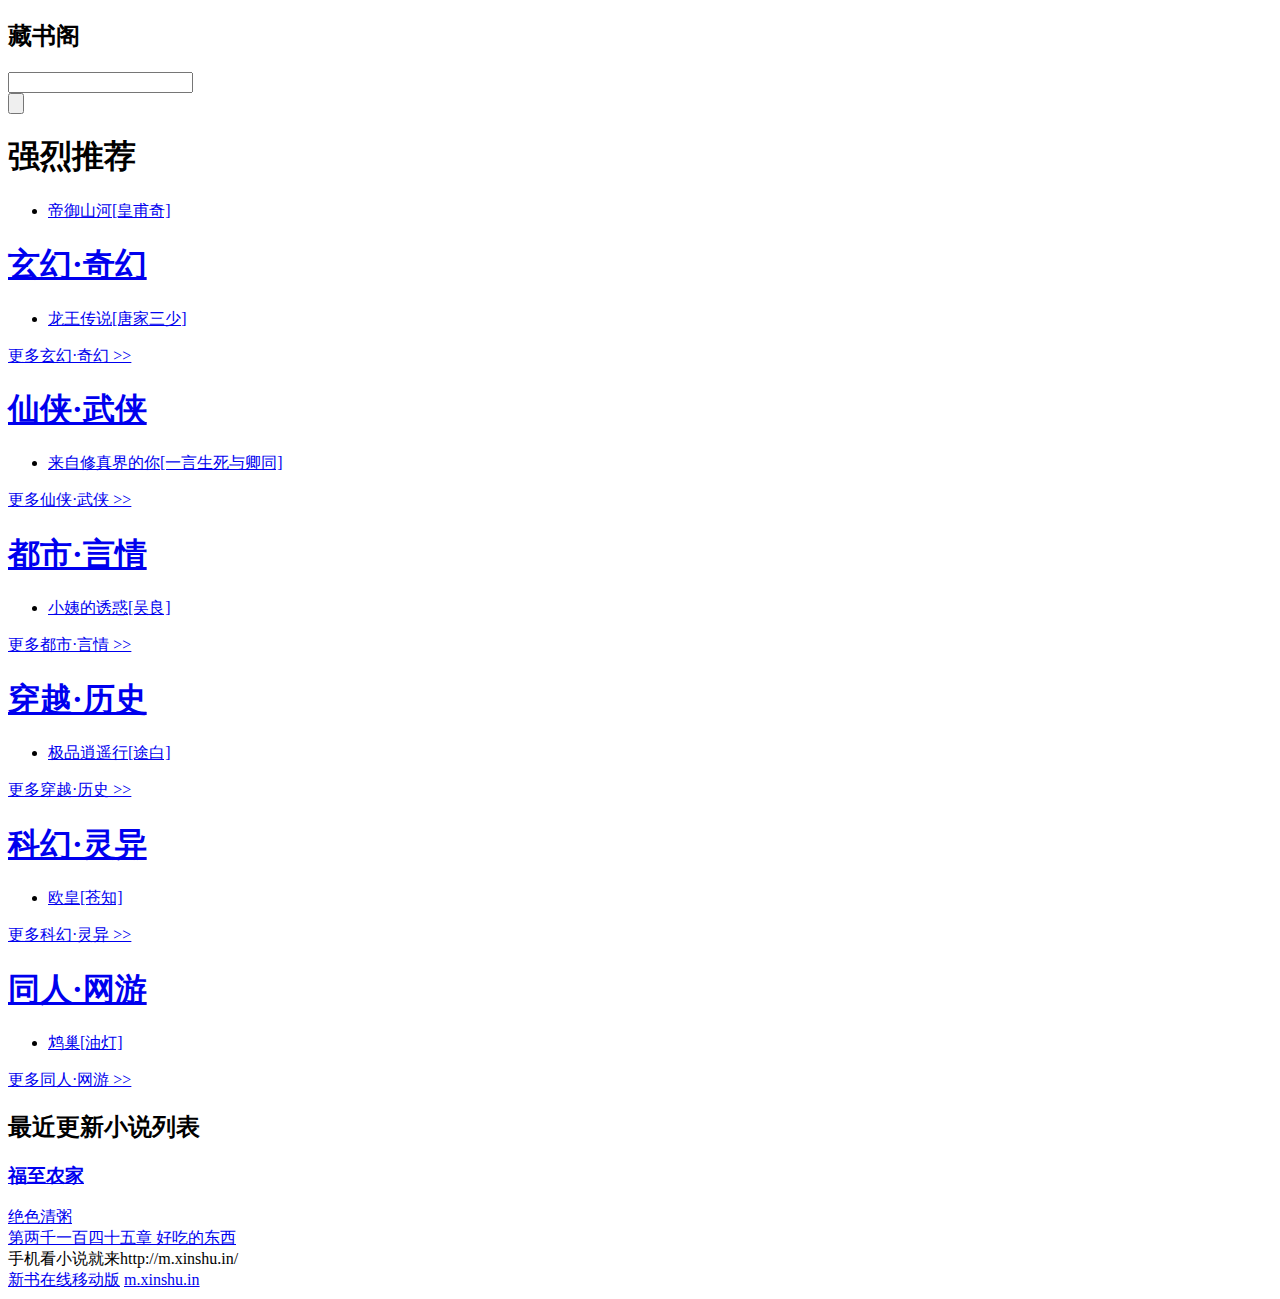
==== commit 007a545f: "...多余代码清除" ====
--- a/src/main/webapp/page/book/index.html
+++ b/src/main/webapp/page/book/index.html
@@ -53,8 +53,8 @@
     <meta name="Description" content="">
     <meta name="keywords" content="">
     <meta name="viewport" content="width=device-width, initial-scale=1.0, maximum-scale=1.0, user-scalable=0">
-    <link href="./assets/css/wap.css" rel="stylesheet">
-    <script charset="utf-8" async="" src="./assets/js/fingerprint2.min.js"></script>
+    <link href="/page/book/assets/css/wap.css" rel="stylesheet">
+    <script charset="utf-8" async="" src="/page/book/assets/js/fingerprint2.min.js"></script>
     <style type="text/css"> @-webkit-keyframes bd-loadRotate {
                                 from {
                                     -webkit-transform: rotate(0deg);
@@ -73,7 +73,7 @@
         }
     }
     </style>
-    <script src="./assets/js/wgxpath.install.js" charset="utf-8" async=""></script>
+    <script src="/page/book/assets/js/wgxpath.install.js" charset="utf-8" async=""></script>
 </head>
 <body>
 <div class="m_top_boxwrap">
@@ -89,208 +89,72 @@
     </div>
     <div><input type="hidden" name="s" value="1439609488155628121"><input type="hidden" name="entry" value="1"></div>
 </form>
+
+<!-- 强烈推荐 -->
 <div class="m_kc_tit mk_kc04">
     <div class="m_kc_tit_icon"></div>
     <h1>强烈推荐</h1></div>
 <ul class="m_kc_con" id="type_3">
     <li><a href="http://m.xinshu.in/diyushanhe/">帝御山河[皇甫奇]</a></li>
-    <li><a href="http://m.xinshu.in/yongyejunwang/">永夜君王[烟雨江南]</a></li>
-    <li><a href="http://m.xinshu.in/wuxingtian/">五行天[方想]</a></li>
-    <li><a href="http://m.xinshu.in/longfu/">龙符[梦入神机]</a></li>
 </ul>
+
+<!-- 玄幻·奇幻 -->
 <div class="m_kc_tit mk_kc04">
     <div class="m_kc_tit_icon"></div>
     <h1><a href="http://m.xinshu.in/xuanhuan/">玄幻·奇幻</a></h1></div>
 <ul class="m_kc_con" id="type_3">
     <li><a href="http://m.xinshu.in/longwangchuanshuo/">龙王传说[唐家三少]</a></li>
-    <li><a href="http://m.xinshu.in/shengxu/">圣墟[辰东]</a></li>
-    <li><a href="http://m.xinshu.in/taigushenwang/">太古神王[净无痕]</a></li>
-    <li><a href="http://m.xinshu.in/longfu/">龙符[梦入神机]</a></li>
-    <li><a href="http://m.xinshu.in/diba/">帝霸[厌笔萧生]</a></li>
-    <li><a href="http://m.xinshu.in/wudaobazhu/">武道霸主[蜀狂人]</a></li>
 </ul>
 <div class="m_list_goall"><a href="http://m.xinshu.in/xuanhuan/">更多玄幻·奇幻 &gt;&gt;</a></div>
+
+<!-- 仙侠·武侠 -->
 <div class="m_kc_tit mk_kc04">
     <div class="m_kc_tit_icon"></div>
     <h1><a href="http://m.xinshu.in/xianxia/">仙侠·武侠</a></h1></div>
 <ul class="m_kc_con" id="type_3">
-    <li><a href="http://m.xinshu.in/yinianyongheng/">一念永恒[耳根]</a></li>
-    <li><a href="http://m.xinshu.in/mozunzhongshengchuan/">魔尊重生传[妩媚的小石头]</a></li>
-    <li><a href="http://m.xinshu.in/diqiuzuihouyigexiuxianzhe/">地球最后一个修仙者[天道1983]</a></li>
-    <li><a href="http://m.xinshu.in/xianjieyingjia/">仙界赢家[竹衣无尘]</a></li>
-    <li><a href="http://m.xinshu.in/nitianhongbaoshenxianqunxitong/">逆天红包神仙群系统[狂热的茄子]</a></li>
     <li><a href="http://m.xinshu.in/laizixiuzhenjiedeni/">来自修真界的你[一言生死与卿同]</a></li>
 </ul>
 <div class="m_list_goall"><a href="http://m.xinshu.in/xianxia/">更多仙侠·武侠 &gt;&gt;</a></div>
+
+<!-- 都市·言情 -->
 <div class="m_kc_tit mk_kc04">
     <div class="m_kc_tit_icon"></div>
     <h1><a href="http://m.xinshu.in/dushi/">都市·言情</a></h1></div>
 <ul class="m_kc_con" id="type_3">
     <li><a href="http://m.xinshu.in/xiaoyideyouhuo/">小姨的诱惑[吴良]</a></li>
-    <li><a href="http://m.xinshu.in/xiaoyaojunyi/">逍遥军医[中秋月明]</a></li>
-    <li><a href="http://m.xinshu.in/wodelaoposhizongcai/">我的老婆是总裁[九门提督666]</a></li>
-    <li><a href="http://m.xinshu.in/houyeguixing/">侯爷贵性[沈貘]</a></li>
-    <li><a href="http://m.xinshu.in/feiyounuhuangdi/">妃有奴皇帝[名区风华]</a></li>
-    <li><a href="http://m.xinshu.in/chaojihaidaochuan/">超级海盗船[爬泰山]</a></li>
 </ul>
 <div class="m_list_goall"><a href="http://m.xinshu.in/dushi/">更多都市·言情 &gt;&gt;</a></div>
+
+<!-- 穿越·历史 -->
 <div class="m_kc_tit mk_kc04">
     <div class="m_kc_tit_icon"></div>
     <h1><a href="http://m.xinshu.in/chuanyue/">穿越·历史</a></h1></div>
 <ul class="m_kc_con" id="type_3">
     <li><a href="http://m.xinshu.in/jipinxiaoyaoxing/">极品逍遥行[途白]</a></li>
-    <li><a href="http://m.xinshu.in/chuanyuedaodaqindewuqidaheng/">穿越到大秦的武器大亨[大锅菜]</a></li>
-    <li><a href="http://m.xinshu.in/menghuanliangjin/">梦幻两晋[回眸那一瞬]</a></li>
-    <li><a href="http://m.xinshu.in/longzubingwang/">龙组兵王[尘风]</a></li>
-    <li><a href="http://m.xinshu.in/sanguozhiweiwucaocao/">三国之魏武曹操[诸神创世]</a></li>
-    <li><a href="http://m.xinshu.in/huidaoguoqudangshenquan/">回到过去当神犬[血海兵锋]</a></li>
 </ul>
 <div class="m_list_goall"><a href="http://m.xinshu.in/chuanyue/">更多穿越·历史 &gt;&gt;</a></div>
+
+<!-- 科幻·灵异 -->
 <div class="m_kc_tit mk_kc04">
     <div class="m_kc_tit_icon"></div>
     <h1><a href="http://m.xinshu.in/kehuan/">科幻·灵异</a></h1></div>
 <ul class="m_kc_con" id="type_3">
     <li><a href="http://m.xinshu.in/ouhuang/">欧皇[苍知]</a></li>
-    <li><a href="http://m.xinshu.in/moshiyixingzhuzai/">末世异形主宰[龙青衫]</a></li>
-    <li><a href="http://m.xinshu.in/erciyuandachuansuo/">二次元大穿梭[睽宁]</a></li>
-    <li><a href="http://m.xinshu.in/chuanyuezaidianyingshijie/">穿越在电影世界[斗渔]</a></li>
-    <li><a href="http://m.xinshu.in/tianyanlaoshihefeichaixiaodiderichang/">天眼老师和废柴小弟的日常[狐乂胤]</a></li>
-    <li><a href="http://m.xinshu.in/benghuaijiyuan/">崩坏纪元[墨香双鱼]</a></li>
 </ul>
 <div class="m_list_goall"><a href="http://m.xinshu.in/kehuan/">更多科幻·灵异 &gt;&gt;</a></div>
+
+<!-- 同人·网游 -->
 <div class="m_kc_tit mk_kc04">
     <div class="m_kc_tit_icon"></div>
     <h1><a href="http://m.xinshu.in/tongren/">同人·网游</a></h1></div>
 <ul class="m_kc_con" id="type_3">
     <li><a href="http://m.xinshu.in/zhenchao/">鸩巢[油灯]</a></li>
-    <li><a href="http://m.xinshu.in/shishangzuiqianglvjuren/">史上最强绿巨人[皇冠猫]</a></li>
-    <li><a href="http://m.xinshu.in/taoyuanshanzhuang/">桃源山庄[东人]</a></li>
-    <li><a href="http://m.xinshu.in/kenanzhichaonenshikong/">柯南之超能失控[风云十三变]</a></li>
-    <li><a href="http://m.xinshu.in/shijieruqinzhiyingxionglianmeng/">世界入侵之英雄联盟[十二地支]</a></li>
-    <li><a href="http://m.xinshu.in/sanguozhiwuxianzhaohuan/">三国之无限召唤[藤洛]</a></li>
 </ul>
 <div class="m_list_goall"><a href="http://m.xinshu.in/tongren/">更多同人·网游 &gt;&gt;</a></div>
+
+<!-- 最近更新小说列表 -->
 <div class="m_lm_title">
     <h2>最近更新小说列表</h2>
-</div>
-<div class="m_lm_list">
-    <h3 class="m_lm_list_title"><a href="http://m.xinshu.in/shenjianglindedaojianshenyu/" title="神降临的刀剑神域">神降临的刀剑神域</a>
-    </h3>
-    <div class="m_lm_list_from"><a href="http://m.xinshu.in/bingjiejiesanchalong.html" title="冰结界三叉龙">冰结界三叉龙</a></div>
-    <div class="m_lm_list_time"><a href="http://m.xinshu.in/shenjianglindedaojianshenyu/3211629.html">第27章 暴怒的幽冥天</a>
-    </div>
-    <div class="clear"></div>
-</div>
-<div class="m_lm_list">
-    <h3 class="m_lm_list_title"><a href="http://m.xinshu.in/yinianchengdan/" title="一念成丹">一念成丹</a></h3>
-    <div class="m_lm_list_from"><a href="http://m.xinshu.in/fangxiang1.html" title="方翔">方翔</a></div>
-    <div class="m_lm_list_time"><a href="http://m.xinshu.in/yinianchengdan/3211628.html">第422章 天道</a></div>
-    <div class="clear"></div>
-</div>
-<div class="m_lm_list">
-    <h3 class="m_lm_list_title"><a href="http://m.xinshu.in/huaxu/" title="画婿">画婿</a></h3>
-    <div class="m_lm_list_from"><a href="http://m.xinshu.in/baimian.html" title="白面">白面</a></div>
-    <div class="m_lm_list_time"><a href="http://m.xinshu.in/huaxu/3211627.html">第三十章田博</a></div>
-    <div class="clear"></div>
-</div>
-<div class="m_lm_list">
-    <h3 class="m_lm_list_title"><a href="http://m.xinshu.in/dashengguilai/" title="大圣归来">大圣归来</a></h3>
-    <div class="m_lm_list_from"><a href="http://m.xinshu.in/taitannikebuchenhao.html" title="泰坦尼克不沉号">泰坦尼克不沉号</a></div>
-    <div class="m_lm_list_time"><a href="http://m.xinshu.in/dashengguilai/3211626.html">第53章 惨烈</a></div>
-    <div class="clear"></div>
-</div>
-<div class="m_lm_list">
-    <h3 class="m_lm_list_title"><a href="http://m.xinshu.in/yemuzhiduoshao/" title="夜墓知多少">夜墓知多少</a></h3>
-    <div class="m_lm_list_from"><a href="http://m.xinshu.in/diqiu2061.html" title="地球2061">地球2061</a></div>
-    <div class="m_lm_list_time"><a href="http://m.xinshu.in/yemuzhiduoshao/3211624.html">一百四十章：怪异比试</a></div>
-    <div class="clear"></div>
-</div>
-<div class="m_lm_list">
-    <h3 class="m_lm_list_title"><a href="http://m.xinshu.in/buyijinhua/" title="布衣锦华">布衣锦华</a></h3>
-    <div class="m_lm_list_from"><a href="http://m.xinshu.in/muyuxiang.html" title="木雨相">木雨相</a></div>
-    <div class="m_lm_list_time"><a href="http://m.xinshu.in/buyijinhua/3211623.html">第一一三四章 一往无前</a></div>
-    <div class="clear"></div>
-</div>
-<div class="m_lm_list">
-    <h3 class="m_lm_list_title"><a href="http://m.xinshu.in/dadaoxianzu/" title="大道仙祖">大道仙祖</a></h3>
-    <div class="m_lm_list_from"><a href="http://m.xinshu.in/zhijianqingjiang.html" title="指尖清江">指尖清江</a></div>
-    <div class="m_lm_list_time"><a href="http://m.xinshu.in/dadaoxianzu/3211622.html">第二百二十七章 一叶菩提（大结局）</a></div>
-    <div class="clear"></div>
-</div>
-<div class="m_lm_list">
-    <h3 class="m_lm_list_title"><a href="http://m.xinshu.in/wangyouzhiwanglingshenguan/" title="网游之亡灵神官">网游之亡灵神官</a>
-    </h3>
-    <div class="m_lm_list_from"><a href="http://m.xinshu.in/jiunianqidianjiaoyu.html" title="九年起点教育">九年起点教育</a></div>
-    <div class="m_lm_list_time"><a href="http://m.xinshu.in/wangyouzhiwanglingshenguan/3211621.html">第六百三十章 分隔两地的父女</a>
-    </div>
-    <div class="clear"></div>
-</div>
-<div class="m_lm_list">
-    <h3 class="m_lm_list_title"><a href="http://m.xinshu.in/shenbutianxiaxing/" title="神捕天下行">神捕天下行</a></h3>
-    <div class="m_lm_list_from"><a href="http://m.xinshu.in/hanshanji.html" title="寒山己">寒山己</a></div>
-    <div class="m_lm_list_time"><a href="http://m.xinshu.in/shenbutianxiaxing/3211620.html">章三十九 小女人</a></div>
-    <div class="clear"></div>
-</div>
-<div class="m_lm_list">
-    <h3 class="m_lm_list_title"><a href="http://m.xinshu.in/baipaozongguan/" title="白袍总管">白袍总管</a></h3>
-    <div class="m_lm_list_from"><a href="http://m.xinshu.in/xiaoshu.html" title="萧舒">萧舒</a></div>
-    <div class="m_lm_list_time"><a href="http://m.xinshu.in/baipaozongguan/3211619.html">第2321章 压制</a></div>
-    <div class="clear"></div>
-</div>
-<div class="m_lm_list">
-    <h3 class="m_lm_list_title"><a href="http://m.xinshu.in/yinianyongheng/" title="一念永恒">一念永恒</a></h3>
-    <div class="m_lm_list_from"><a href="http://m.xinshu.in/ergen.html" title="耳根">耳根</a></div>
-    <div class="m_lm_list_time"><a href="http://m.xinshu.in/yinianyongheng/3211618.html">第964章 老弟，我有一套神功！</a></div>
-    <div class="clear"></div>
-</div>
-<div class="m_lm_list">
-    <h3 class="m_lm_list_title"><a href="http://m.xinshu.in/anyejunwangqiaozongcai/" title="暗夜君王俏总裁">暗夜君王俏总裁</a></h3>
-    <div class="m_lm_list_from"><a href="http://m.xinshu.in/yuzhongxiaosheng.html" title="雨中小生">雨中小生</a></div>
-    <div class="m_lm_list_time"><a href="http://m.xinshu.in/anyejunwangqiaozongcai/3211617.html">第三十六章 幕后黑手浮出水面</a>
-    </div>
-    <div class="clear"></div>
-</div>
-<div class="m_lm_list">
-    <h3 class="m_lm_list_title"><a href="http://m.xinshu.in/dasongbeidousi/" title="大宋北斗司">大宋北斗司</a></h3>
-    <div class="m_lm_list_from"><a href="http://m.xinshu.in/yueguan.html" title="月关">月关</a></div>
-    <div class="m_lm_list_time"><a href="http://m.xinshu.in/dasongbeidousi/3211615.html">第一百三十八章 且上朝</a></div>
-    <div class="clear"></div>
-</div>
-<div class="m_lm_list">
-    <h3 class="m_lm_list_title"><a href="http://m.xinshu.in/qugeshangsizuolaopo/" title="娶个上司做老婆">娶个上司做老婆</a></h3>
-    <div class="m_lm_list_from"><a href="http://m.xinshu.in/yijiyanwo.html" title="一级燕窝">一级燕窝</a></div>
-    <div class="m_lm_list_time"><a href="http://m.xinshu.in/qugeshangsizuolaopo/3211614.html">第二十二章 笨得跟猪一样</a></div>
-    <div class="clear"></div>
-</div>
-<div class="m_lm_list">
-    <h3 class="m_lm_list_title"><a href="http://m.xinshu.in/mengxiangweiwang/" title="梦想为王">梦想为王</a></h3>
-    <div class="m_lm_list_from"><a href="http://m.xinshu.in/zhongqiuyueming.html" title="中秋月明">中秋月明</a></div>
-    <div class="m_lm_list_time"><a href="http://m.xinshu.in/mengxiangweiwang/3211613.html">58、别人怀宝剑，我有美娇娘</a></div>
-    <div class="clear"></div>
-</div>
-<div class="m_lm_list">
-    <h3 class="m_lm_list_title"><a href="http://m.xinshu.in/tuqing/" title="图清">图清</a></h3>
-    <div class="m_lm_list_from"><a href="http://m.xinshu.in/tianyuduxingzhe.html" title="天宇独行者">天宇独行者</a></div>
-    <div class="m_lm_list_time"><a href="http://m.xinshu.in/tuqing/3211612.html">第174章 攻守</a></div>
-    <div class="clear"></div>
-</div>
-<div class="m_lm_list">
-    <h3 class="m_lm_list_title"><a href="http://m.xinshu.in/meirenchenxiang/" title="美人沉香">美人沉香</a></h3>
-    <div class="m_lm_list_from"><a href="http://m.xinshu.in/banshengmihu.html" title="半生迷糊">半生迷糊</a></div>
-    <div class="m_lm_list_time"><a href="http://m.xinshu.in/meirenchenxiang/3211611.html">第 151章 嫡娇 151 （二合一）</a></div>
-    <div class="clear"></div>
-</div>
-<div class="m_lm_list">
-    <h3 class="m_lm_list_title"><a href="http://m.xinshu.in/leiwu1/" title="雷武">雷武</a></h3>
-    <div class="m_lm_list_from"><a href="http://m.xinshu.in/zhongxiamadu.html" title="中下马笃">中下马笃</a></div>
-    <div class="m_lm_list_time"><a href="http://m.xinshu.in/leiwu1/3211610.html">第二九零九章 交易</a></div>
-    <div class="clear"></div>
-</div>
-<div class="m_lm_list">
-    <h3 class="m_lm_list_title"><a href="http://m.xinshu.in/mozunzhongshengchuan/" title="魔尊重生传">魔尊重生传</a></h3>
-    <div class="m_lm_list_from"><a href="http://m.xinshu.in/wumeidexiaoshitou.html" title="妩媚的小石头">妩媚的小石头</a></div>
-    <div class="m_lm_list_time"><a href="http://m.xinshu.in/mozunzhongshengchuan/3211600.html">第718章 七龙七象</a></div>
-    <div class="clear"></div>
 </div>
 <div class="m_lm_list">
     <h3 class="m_lm_list_title"><a href="http://m.xinshu.in/fuzhinongjia/" title="福至农家">福至农家</a></h3>
@@ -305,167 +169,5 @@
 <div align="center">
     <div id="BAIDU_SSP__wrapper_u3053617_0"></div>
 </div>
-<!--<div id="fh_top_item" style="display: block;">
-    <div id="fh_banner_item"
-         style="display: block; position: relative; height: 30px; line-height: 30px; width: 355px; margin-left: 10px; z-index: -1; border-bottom: 2px solid rgb(221, 221, 221);">
-        <div style="color: rgb(167, 167, 167); text-align: left; font-size: 14px; height: 30px; width: 60px; overflow: hidden; border-bottom: 2px solid rgb(66, 128, 219);">
-            精彩推荐
-        </div>
-    </div>
-    <a href="#"
-       target="_self" title="飞天茅台酒价格" id="big_img_block_0_0"
-       style="display: block; top: 0px; left: 0px; width: 375px; overflow: hidden; text-decoration: none; background-color: rgb(255, 255, 255);"><span
-            style="display: block; top: 0px; left: 10px; width: 355px; font-size: 18px; font-family: Arial, Helvetica, sans-serif; color: rgb(0, 0, 0); text-align: left; line-height: 20px; overflow: hidden; white-space: normal; text-overflow: ellipsis; text-decoration: none; margin: 15px 0px 0px 10px; -webkit-line-clamp: 2; -webkit-box-orient: vertical;">飞天茅台酒价格</span>
-        <div id="md_img_url_0"
-             style="display: inline-block; top: 5px; left: 10px; width: 116.333px; height: 78.3469px; overflow: hidden; text-decoration: none; background: url('http://f11.baidu.com/it/u=2685483613,1079508388&amp;fm=76') center center / cover no-repeat;padding:;margin:5px 0px 10px 10px;border:;"></div>
-        <div id="md_img_url_1"
-             style="display: inline-block; top: 5px; left: 10px; width: 116.333px; height: 78.3469px; overflow: hidden; text-decoration: none; background: url('http://f10.baidu.com/it/u=1918631280,2571963813&amp;fm=76') center center / cover no-repeat;padding:;margin:5px 0px 10px 3px;border:;"></div>
-        <div id="md_img_url_2"
-             style="display: inline-block; top: 5px; left: 10px; width: 116.333px; height: 78.3469px; overflow: hidden; text-decoration: none; background: url('http://f10.baidu.com/it/u=435503247,257795106&amp;fm=76') center center / cover no-repeat;padding:;margin:5px 0px 10px 3px;border:;"></div>
-        <div id="ads_flag_item_0_0"
-             style="display:inline-block;position:;top:0px;left:10px;width:28px;height:12px;overflow:hidden;text-decoration:none;padding:;margin:0px 0px 0px 10px;border:;font-size:12px;font-family:Arial, Helvetica, sans-serif;color:#999;text-align:left;background-color:#;line-height:12px;overflow:hidden;white-space:nowrap;text-overflow:ellipsis;o-text-overflow:ellipsis;text-decoration:none;">
-            广告
-        </div>
-        <div id="ads_flag_img_0_0"
-             style="display: none; top: 0px; left: 10px; width: 10px; height: 10px; overflow: hidden; text-decoration: none; margin: -1px 0px; background: url('//t12.baidu.com/it/u=3977759114,3573193565&amp;fm=76') 0% 0% / 10px 10px; opacity: 0.5;"></div>
-        <div style="display:block;position:;top:0px;left:10px;line-height:0px;background-color:#eee;width:355px;height:1px;padding:;margin:7px 0px 0px 10px;border:;"></div>
-    </a><a
-        href=""
-        target="_self" title="江青死后12年才入土，墓地北靠龙脉南抱水，墓碑特别奇怪" id="big_img_block_1_1"
-        style="display: block; top: 0px; left: 0px; width: 375px; overflow: hidden; text-decoration: none; background-color: rgb(255, 255, 255);"><span
-        style="display: block; top: 0px; left: 10px; width: 355px; font-size: 18px; font-family: Arial, Helvetica, sans-serif; color: rgb(0, 0, 0); text-align: left; line-height: 20px; overflow: hidden; white-space: normal; text-overflow: ellipsis; text-decoration: none; margin: 15px 0px 0px 10px; -webkit-line-clamp: 2; -webkit-box-orient: vertical;">江青死后12年才入土，墓地北靠龙脉南抱水，墓碑特别奇怪</span>
-    <div id="md_img_url_0"
-         style="display: inline-block; top: 5px; left: 10px; width: 116.333px; height: 78.3469px; overflow: hidden; text-decoration: none; background: url('http://ztd00.photos.bdimg.com/ztd/w%3D350%3Bq%3D70/sign=2731ef2703f79052ef1f413b3cc8a6f7/241f95cad1c8a786ce82d63a6d09c93d70cf505d.jpg') center center / cover no-repeat;padding:;margin:5px 0px 10px 10px;border:;"></div>
-    <div id="md_img_url_1"
-         style="display: inline-block; top: 5px; left: 10px; width: 116.333px; height: 78.3469px; overflow: hidden; text-decoration: none; background: url('http://ztd00.photos.bdimg.com/ztd/w%3D350%3Bq%3D70/sign=782160ee1fce36d3a20485350ac84bba/d31b0ef41bd5ad6efe50f8de8bcb39dbb6fd3c5c.jpg') center center / cover no-repeat;padding:;margin:5px 0px 10px 3px;border:;"></div>
-    <div id="md_img_url_2"
-         style="display: inline-block; top: 5px; left: 10px; width: 116.333px; height: 78.3469px; overflow: hidden; text-decoration: none; background: url('http://ztd00.photos.bdimg.com/ztd/w%3D350%3Bq%3D70/sign=b1b839eb7cc6a7efb926ae23cdc1de6c/728da9773912b31be6f8511d8c18367adab4e16a.jpg') center center / cover no-repeat;padding:;margin:5px 0px 10px 3px;border:;"></div>
-    <div id="time_src_item"
-         style="display: block; top: 0px; left: 10px; width: 120px; height: 20px; overflow: hidden; text-decoration: none; margin: 0px 0px 0px 10px; line-height: 100%; text-align: left;">
-        <div style="display: inline-block; top: 0px; left: 0px; font-size: 13px; font-family: Arial, Helvetica, sans-serif; color: rgb(153, 153, 153); text-align: left; line-height: 20px; overflow: hidden; white-space: nowrap; text-overflow: ellipsis; text-decoration: none; margin-right: 8px; max-width: 140px; min-width: 30px;">
-            潇湘夜雨
-        </div>
-        <div style="display:inline-block;position:;top:0px;left:0px;width:px;height:px;overflow:hidden;text-decoration:none;font-size:13px;font-family:Arial, Helvetica, sans-serif;color:#999;text-align:left;background-color:#;line-height:20px;overflow:hidden;white-space:nowrap;text-overflow:ellipsis;o-text-overflow:ellipsis;text-decoration:none;">
-            4-16
-        </div>
-    </div>
-    <div style="display:block;position:;top:0px;left:10px;line-height:0px;background-color:#eee;width:355px;height:1px;padding:;margin:7px 0px 0px 10px;border:;"></div>
-</a><a href="#"
-       target="_self" title="电商培训学校" id="big_img_block_0_2"
-       style="display: block; top: 0px; left: 0px; width: 375px; overflow: hidden; text-decoration: none; background-color: rgb(255, 255, 255);"><span
-        style="display: block; top: 0px; left: 10px; width: 355px; font-size: 18px; font-family: Arial, Helvetica, sans-serif; color: rgb(0, 0, 0); text-align: left; line-height: 20px; overflow: hidden; white-space: normal; text-overflow: ellipsis; text-decoration: none; margin: 15px 0px 0px 10px; -webkit-line-clamp: 2; -webkit-box-orient: vertical;">电商培训学校</span>
-    <div id="md_img_url_0"
-         style="display: inline-block; top: 5px; left: 10px; width: 116.333px; height: 78.3469px; overflow: hidden; text-decoration: none; background: url('http://f10.baidu.com/it/u=2777953668,3242541037&amp;fm=76') center center / cover no-repeat;padding:;margin:5px 0px 10px 10px;border:;"></div>
-    <div id="md_img_url_1"
-         style="display: inline-block; top: 5px; left: 10px; width: 116.333px; height: 78.3469px; overflow: hidden; text-decoration: none; background: url('http://f11.baidu.com/it/u=498574666,1077908846&amp;fm=76') center center / cover no-repeat;padding:;margin:5px 0px 10px 3px;border:;"></div>
-    <div id="md_img_url_2" style="display: inline-block; top: 5px; left: 10px; width: 116.333px; height: 78.3469px; overflow: hidden; text-decoration: none; background: url('http://f10.baidu.com/it/u=109773849,1475186646&amp;fm=76') center center / cover no-repeat;padding:;margin:5px 0px 10px 3px;border:;"></div>
-    <div id="ads_flag_item_0_2"
-         style="display:inline-block;position:;top:0px;left:10px;width:28px;height:12px;overflow:hidden;text-decoration:none;padding:;margin:0px 0px 0px 10px;border:;font-size:12px;font-family:Arial, Helvetica, sans-serif;color:#999;text-align:left;background-color:#;line-height:12px;overflow:hidden;white-space:nowrap;text-overflow:ellipsis;o-text-overflow:ellipsis;text-decoration:none;">
-        广告
-    </div>
-    <div id="ads_flag_img_0_2"
-         style="display: none; top: 0px; left: 10px; width: 10px; height: 10px; overflow: hidden; text-decoration: none; margin: -1px 0px; background: url('//t12.baidu.com/it/u=3977759114,3573193565&amp;fm=76') 0% 0% / 10px 10px; opacity: 0.5;"></div>
-    <div style="display:block;position:;top:0px;left:10px;line-height:0px;background-color:#eee;width:355px;height:1px;padding:;margin:7px 0px 0px 10px;border:;"></div>
-</a></div>
-<div id="fh_top_itemtab1" style="display: block;"><a
-        href="#"
-        target="_self" title="古代皇帝不想妃子怀孕，竟然用此残忍手段" id="big_img_block_1_0"
-        style="display: block; top: 0px; left: 0px; width: 375px; overflow: hidden; text-decoration: none; background-color: rgb(255, 255, 255);"><span
-        style="display: block; top: 0px; left: 10px; width: 355px; font-size: 18px; font-family: Arial, Helvetica, sans-serif; color: rgb(0, 0, 0); text-align: left; line-height: 20px; overflow: hidden; white-space: normal; text-overflow: ellipsis; text-decoration: none; margin: 15px 0px 0px 10px; -webkit-line-clamp: 2; -webkit-box-orient: vertical;">古代皇帝不想妃子怀孕，竟然用此残忍手段</span>
-    <div id="md_img_url_0"
-         style="display: inline-block; top: 5px; left: 10px; width: 116.333px; height: 78.3469px; overflow: hidden; text-decoration: none; background: url('http://ztd00.photos.bdimg.com/ztd/w%3D350%3Bq%3D70/sign=01ccffc4953df8dca63d8994fd2a03b6/08f790529822720e7df013c971cb0a46f21fabc3.jpg') center center / cover no-repeat;padding:;margin:5px 0px 10px 10px;border:;"></div>
-    <div id="md_img_url_1"
-         style="display: inline-block; top: 5px; left: 10px; width: 116.333px; height: 78.3469px; overflow: hidden; text-decoration: none; background: url('http://ztd00.photos.bdimg.com/ztd/w%3D350%3Bq%3D70/sign=8997b8da871001e94e3c120a88350ad1/024f78f0f736afc3536ace56b919ebc4b745129a.jpg') center center / cover no-repeat;padding:;margin:5px 0px 10px 3px;border:;"></div>
-    <div id="md_img_url_2"
-         style="display: inline-block; top: 5px; left: 10px; width: 116.333px; height: 78.3469px; overflow: hidden; text-decoration: none; background: url('http://ztd00.photos.bdimg.com/ztd/w%3D350%3Bq%3D70/sign=771f4302ab8b87d65042ad1a37335905/fcfaaf51f3deb48f485750edfa1f3a292df578c3.jpg') center center / cover no-repeat;padding:;margin:5px 0px 10px 3px;border:;"></div>
-    <div id="time_src_item"
-         style="display: block; top: 0px; left: 10px; width: 120px; height: 20px; overflow: hidden; text-decoration: none; margin: 0px 0px 0px 10px; line-height: 100%; text-align: left;">
-        <div style="display: inline-block; top: 0px; left: 0px; font-size: 13px; font-family: Arial, Helvetica, sans-serif; color: rgb(153, 153, 153); text-align: left; line-height: 20px; overflow: hidden; white-space: nowrap; text-overflow: ellipsis; text-decoration: none; margin-right: 8px; max-width: 140px; min-width: 30px;">
-            天裕说历史
-        </div>
-        <div style="display:inline-block;position:;top:0px;left:0px;width:px;height:px;overflow:hidden;text-decoration:none;font-size:13px;font-family:Arial, Helvetica, sans-serif;color:#999;text-align:left;background-color:#;line-height:20px;overflow:hidden;white-space:nowrap;text-overflow:ellipsis;o-text-overflow:ellipsis;text-decoration:none;">
-            4-16
-        </div>
-    </div>
-    <div style="display:block;position:;top:0px;left:10px;line-height:0px;background-color:#eee;width:355px;height:1px;padding:;margin:7px 0px 0px 10px;border:;"></div>
-</a><a href="#"
-       target="_self" title="飞天茅台回收" id="big_img_block_0_1"
-       style="display: block; top: 0px; left: 0px; width: 375px; overflow: hidden; text-decoration: none; background-color: rgb(255, 255, 255);"><span
-        style="display: block; top: 0px; left: 10px; width: 355px; font-size: 18px; font-family: Arial, Helvetica, sans-serif; color: rgb(0, 0, 0); text-align: left; overflow: hidden; white-space: normal; text-overflow: ellipsis; text-decoration: none; -webkit-line-clamp: 2; -webkit-box-orient: vertical;padding:;margin:10px 0px 0px 10px;border:;">飞天茅台回收</span>
-    <div style="display: block; top: 0px; left: 10px; width: 355px; height: 154.348px; overflow: hidden; text-decoration: none; background: url('http://f10.baidu.com/it/u=1269613221,510711218&amp;fm=76') center center / cover no-repeat;padding:;margin:5px 0px 0px 10px;border:;"></div>
-    <div id="ads_flag_item_1_1"
-         style="display:inline-block;position:;top:10px;left:10px;width:28px;height:12px;overflow:hidden;text-decoration:none;padding:;margin:10px 0px 0px 10px;border:;font-size:12px;font-family:Arial, Helvetica, sans-serif;color:#999;text-align:left;background-color:#;line-height:12px;overflow:hidden;white-space:nowrap;text-overflow:ellipsis;o-text-overflow:ellipsis;text-decoration:none;">
-        广告
-    </div>
-    <div id="ads_flag_img_1_1"
-         style="display: none; top: 10px; left: 10px; width: 10px; height: 10px; overflow: hidden; text-decoration: none; margin: 9px 0px -1px; background: url('//t12.baidu.com/it/u=3977759114,3573193565&amp;fm=76') 0% 0% / 10px 10px; opacity: 0.5;"></div>
-    <div style="display:block;position:;top:0px;left:10px;line-height:0px;background-color:#eee;width:355px;height:1px;padding:;margin:8px 0px 0px 10px;border:;"></div>
-</a><a href="#"
-       target="_self" title="男人别乱碰女人....(都看看吧!)" id="big_img_block_1_2"
-       style="display: block; top: 0px; left: 0px; width: 375px; overflow: hidden; text-decoration: none; background-color: rgb(255, 255, 255);"><span
-        style="display: block; top: 0px; left: 10px; width: 355px; font-size: 18px; font-family: Arial, Helvetica, sans-serif; color: rgb(0, 0, 0); text-align: left; line-height: 20px; overflow: hidden; white-space: normal; text-overflow: ellipsis; text-decoration: none; margin: 15px 0px 0px 10px; -webkit-line-clamp: 2; -webkit-box-orient: vertical;">男人别乱碰女人....(都看看吧!)</span>
-    <div id="md_img_url_0"
-         style="display: inline-block; top: 5px; left: 10px; width: 116.333px; height: 78.3469px; overflow: hidden; text-decoration: none; background: url('http://ztd00.photos.bdimg.com/ztd/w%3D350%3Bq%3D70/sign=9b97f7432aa446237ecaa367a8190333/960a304e251f95ca277d1f8fc3177f3e6709527b.jpg') center center / cover no-repeat;padding:;margin:5px 0px 10px 10px;border:;"></div>
-    <div id="md_img_url_1"
-         style="display: inline-block; top: 5px; left: 10px; width: 116.333px; height: 78.3469px; overflow: hidden; text-decoration: none; background: url('http://ztd00.photos.bdimg.com/ztd/w%3D350%3Bq%3D70/sign=cddf0e0930f33a879e6d061ff6676105/dcc451da81cb39dbae1bea6fda160924ab18302b.jpg') center center / cover no-repeat;padding:;margin:5px 0px 10px 3px;border:;"></div>
-    <div id="md_img_url_2"
-         style="display: inline-block; top: 5px; left: 10px; width: 116.333px; height: 78.3469px; overflow: hidden; text-decoration: none; background: url('http://ztd00.photos.bdimg.com/ztd/w%3D350%3Bq%3D70/sign=3db6b7ba052442a7ae0efba0e178dc76/5243fbf2b2119313139972896f380cd791238d35.jpg') center center / cover no-repeat;padding:;margin:5px 0px 10px 3px;border:;"></div>
-    <div id="time_src_item"
-         style="display: block; top: 0px; left: 10px; width: 120px; height: 20px; overflow: hidden; text-decoration: none; margin: 0px 0px 0px 10px; line-height: 100%; text-align: left;">
-        <div style="display: inline-block; top: 0px; left: 0px; font-size: 13px; font-family: Arial, Helvetica, sans-serif; color: rgb(153, 153, 153); text-align: left; line-height: 20px; overflow: hidden; white-space: nowrap; text-overflow: ellipsis; text-decoration: none; margin-right: 8px; max-width: 140px; min-width: 30px;">
-            搜狐网
-        </div>
-        <div style="display:inline-block;position:;top:0px;left:0px;width:px;height:px;overflow:hidden;text-decoration:none;font-size:13px;font-family:Arial, Helvetica, sans-serif;color:#999;text-align:left;background-color:#;line-height:20px;overflow:hidden;white-space:nowrap;text-overflow:ellipsis;o-text-overflow:ellipsis;text-decoration:none;">
-            4-19
-        </div>
-    </div>
-    <div style="display:block;position:;top:0px;left:10px;line-height:0px;background-color:#eee;width:355px;height:1px;padding:;margin:7px 0px 0px 10px;border:;"></div>
-</a><a href="#"
-       target="_self" title="范冰冰承认当年差点嫁给他，瞒了十一年，如今他已有三个孩子" id="big_img_block_1_3"
-       style="display: block; top: 0px; left: 0px; width: 375px; overflow: hidden; text-decoration: none; background-color: rgb(255, 255, 255);"><span
-        style="display: block; top: 0px; left: 10px; width: 355px; font-size: 18px; font-family: Arial, Helvetica, sans-serif; color: rgb(0, 0, 0); text-align: left; line-height: 20px; overflow: hidden; white-space: normal; text-overflow: ellipsis; text-decoration: none; margin: 15px 0px 0px 10px; -webkit-line-clamp: 2; -webkit-box-orient: vertical;">范冰冰承认当年差点嫁给他，瞒了十一年，如今他已有三个孩子</span>
-    <div id="md_img_url_0"
-         style="display: inline-block; top: 5px; left: 10px; width: 116.333px; height: 78.3469px; overflow: hidden; text-decoration: none; background: url('http://ztd00.photos.bdimg.com/ztd/w%3D350%3Bq%3D70/sign=f1793ef7ddca7bcb7d7bc12a8e321a5e/7e3e6709c93d70cfb8b0ad39f2dcd100baa12bbf.jpg') center center / cover no-repeat;padding:;margin:5px 0px 10px 10px;border:;"></div>
-    <div id="md_img_url_1"
-         style="display: inline-block; top: 5px; left: 10px; width: 116.333px; height: 78.3469px; overflow: hidden; text-decoration: none; background: url('http://ztd00.photos.bdimg.com/ztd/w%3D350%3Bq%3D70/sign=cdaef1f9f6039245a1b5e70ab7afd5ff/f7246b600c338744e59828485b0fd9f9d72aa0a0.jpg') center center / cover no-repeat;padding:;margin:5px 0px 10px 3px;border:;"></div>
-    <div id="md_img_url_2"
-         style="display: inline-block; top: 5px; left: 10px; width: 116.333px; height: 78.3469px; overflow: hidden; text-decoration: none; background: url('http://ztd00.photos.bdimg.com/ztd/w%3D350%3Bq%3D70/sign=53b1ac5505b30f24359aea06f8aea07e/11385343fbf2b211bb2b827ac08065380cd78ef8.jpg') center center / cover no-repeat;padding:;margin:5px 0px 10px 3px;border:;"></div>
-    <div id="time_src_item"
-         style="display: block; top: 0px; left: 10px; width: 120px; height: 20px; overflow: hidden; text-decoration: none; margin: 0px 0px 0px 10px; line-height: 100%; text-align: left;">
-        <div style="display: inline-block; top: 0px; left: 0px; font-size: 13px; font-family: Arial, Helvetica, sans-serif; color: rgb(153, 153, 153); text-align: left; line-height: 20px; overflow: hidden; white-space: nowrap; text-overflow: ellipsis; text-decoration: none; margin-right: 8px; max-width: 140px; min-width: 30px;">
-            拿着自负当自信
-        </div>
-        <div style="display:inline-block;position:;top:0px;left:0px;width:px;height:px;overflow:hidden;text-decoration:none;font-size:13px;font-family:Arial, Helvetica, sans-serif;color:#999;text-align:left;background-color:#;line-height:20px;overflow:hidden;white-space:nowrap;text-overflow:ellipsis;o-text-overflow:ellipsis;text-decoration:none;">
-            4-16
-        </div>
-    </div>
-    <div style="display:block;position:;top:0px;left:10px;line-height:0px;background-color:#eee;width:355px;height:1px;padding:;margin:7px 0px 0px 10px;border:;"></div>
-</a>
-    <a href="#"
-       target="_self" title="好心放生老龟，五年后老龟现身救其孙子一命" id="big_img_block_1_4"
-       style="display: block; top: 0px; left: 0px; width: 375px; overflow: hidden; text-decoration: none; background-color: rgb(255, 255, 255);"><span
-            style="display: block; top: 0px; left: 10px; width: 355px; font-size: 18px; font-family: Arial, Helvetica, sans-serif; color: rgb(0, 0, 0); text-align: left; line-height: 20px; overflow: hidden; white-space: normal; text-overflow: ellipsis; text-decoration: none; margin: 15px 0px 0px 10px; -webkit-line-clamp: 2; -webkit-box-orient: vertical;">好心放生老龟，五年后老龟现身救其孙子一命</span>
-        <div id="md_img_url_0"
-             style="display: inline-block; top: 5px; left: 10px; width: 116.333px; height: 78.3469px; overflow: hidden; text-decoration: none; background: url('http://ztd00.photos.bdimg.com/ztd/w%3D350%3Bq%3D70/sign=09ad6b3091504fc2a25fb600d5e6962c/8326cffc1e178a829f829898fc03738da977e848.jpg') center center / cover no-repeat;padding:;margin:5px 0px 10px 10px;border:;"></div>
-        <div id="md_img_url_1"
-             style="display: inline-block; top: 5px; left: 10px; width: 116.333px; height: 78.3469px; overflow: hidden; text-decoration: none; background: url('http://ztd00.photos.bdimg.com/ztd/w%3D350%3Bq%3D70/sign=bfa8aed1871001e94e3c120a88350ad1/024f78f0f736afc36555d85db919ebc4b74512a8.jpg') center center / cover no-repeat;padding:;margin:5px 0px 10px 3px;border:;"></div>
-        <div id="md_img_url_2"
-             style="display: inline-block; top: 5px; left: 10px; width: 116.333px; height: 78.3469px; overflow: hidden; text-decoration: none; background: url('http://ztd00.photos.bdimg.com/ztd/w%3D350%3Bq%3D70/sign=273419e77c094b36db921de893f70de4/83025aafa40f4bfbed74796c094f78f0f7361865.jpg') center center / cover no-repeat;padding:;margin:5px 0px 10px 3px;border:;"></div>
-        <div id="time_src_item"
-             style="display: block; top: 0px; left: 10px; width: 120px; height: 20px; overflow: hidden; text-decoration: none; margin: 0px 0px 0px 10px; line-height: 100%; text-align: left;">
-            <div style="display: inline-block; top: 0px; left: 0px; font-size: 13px; font-family: Arial, Helvetica, sans-serif; color: rgb(153, 153, 153); text-align: left; line-height: 20px; overflow: hidden; white-space: nowrap; text-overflow: ellipsis; text-decoration: none; margin-right: 8px; max-width: 140px; min-width: 30px;">
-                搜狐网
-            </div>
-            <div style="display:inline-block;position:;top:0px;left:0px;width:px;height:px;overflow:hidden;text-decoration:none;font-size:13px;font-family:Arial, Helvetica, sans-serif;color:#999;text-align:left;background-color:#;line-height:20px;overflow:hidden;white-space:nowrap;text-overflow:ellipsis;o-text-overflow:ellipsis;text-decoration:none;">
-                4-19
-            </div>
-        </div>
-        <div style="display:block;position:;top:0px;left:10px;line-height:0px;background-color:#eee;width:355px;height:1px;padding:;margin:7px 0px 0px 10px;border:;"></div>
-    </a></div>
-<div id="feihong_pos_0"></div>
-<div id="feihong_pos_1"></div>
-<div class="bdcs-search-custom-sug" id="bdcs-search-custom-sug" style="top: 67px; left: 44px; width: 279px;">
-    <ul class="bdcs-search-custom-sug-list" id="bdcs-search-custom-sug-list"></ul>
-</div>-->
 </body>
 </html>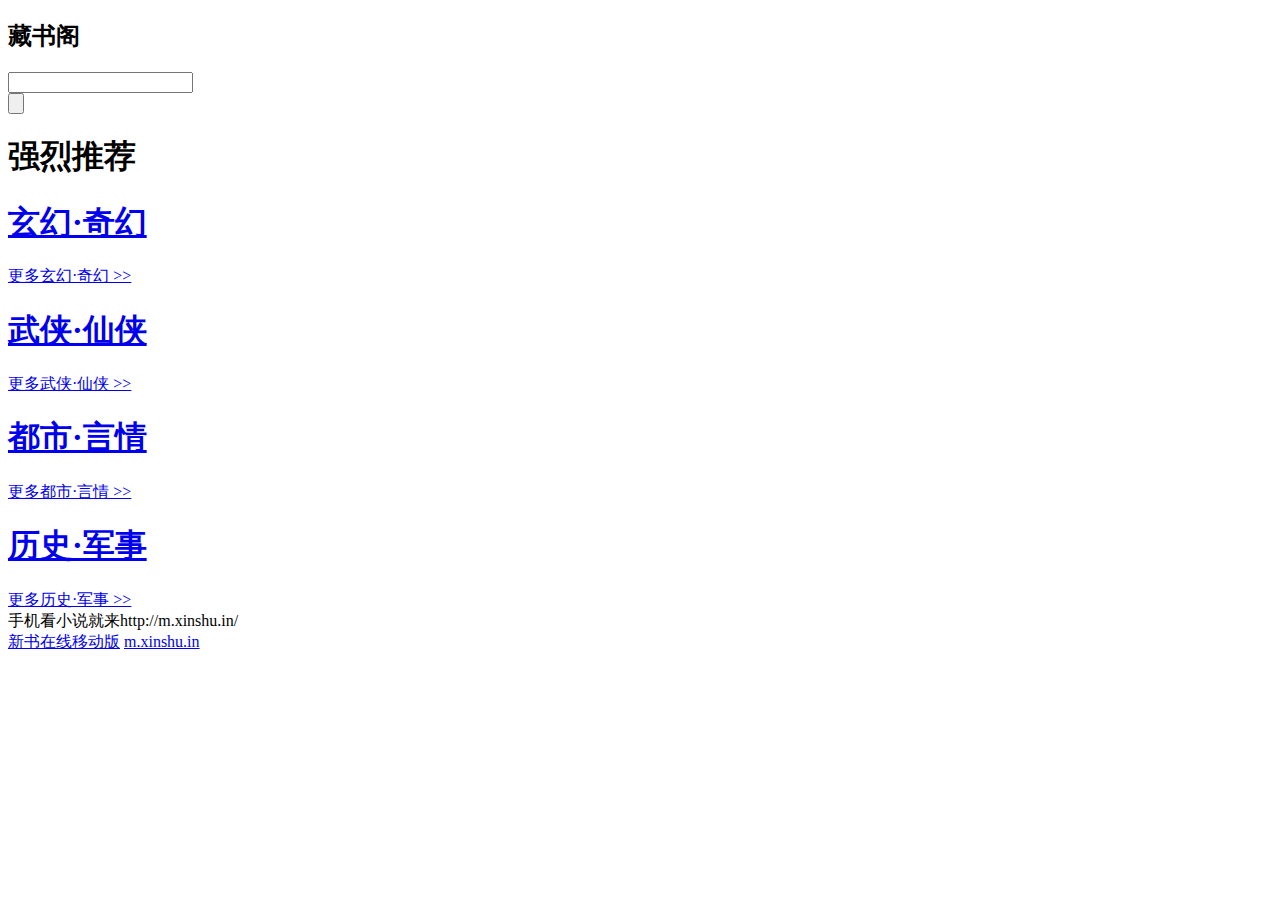
==== commit 8565404b: "修改逻辑后的首页完成" ====
--- a/src/main/webapp/page/book/index.html
+++ b/src/main/webapp/page/book/index.html
@@ -46,7 +46,6 @@
             width: px;
         }
     </style>
-
     <meta http-equiv="Cache-Control" content="no-transform">
     <meta http-equiv="Cache-Control" content="no-siteapp">
     <title>藏书阁</title>
@@ -54,28 +53,31 @@
     <meta name="keywords" content="">
     <meta name="viewport" content="width=device-width, initial-scale=1.0, maximum-scale=1.0, user-scalable=0">
     <link href="/page/book/assets/css/wap.css" rel="stylesheet">
-    <script charset="utf-8" async="" src="/page/book/assets/js/fingerprint2.min.js"></script>
-    <style type="text/css"> @-webkit-keyframes bd-loadRotate {
-                                from {
-                                    -webkit-transform: rotate(0deg);
-                                }
-                                to {
-                                    -webkit-transform: rotate(360deg);
-                                }
-                            }
+    <script charset="utf-8" src="http://apps.bdimg.com/libs/jquery/2.1.4/jquery.min.js"></script>
+    <script charset="utf-8" src="/page/book/assets/js/core.js"></script>
+    <!--<script charset="utf-8" async="" src="/page/book/assets/js/fingerprint2.min.js"></script>-->
+    <style type="text/css">
+        @-webkit-keyframes bd-loadRotate {
+            from {
+                -webkit-transform: rotate(0deg);
+            }
+            to {
+                -webkit-transform: rotate(360deg);
+            }
+        }
 
-    @keyframes bd-loadRotate {
-        from {
-            -webkit-transform: rotate(0deg);
+        @keyframes bd-loadRotate {
+            from {
+                -webkit-transform: rotate(0deg);
+            }
+            to {
+                -webkit-transform: rotate(360deg);
+            }
         }
-        to {
-            -webkit-transform: rotate(360deg);
-        }
-    }
     </style>
     <script src="/page/book/assets/js/wgxpath.install.js" charset="utf-8" async=""></script>
 </head>
-<body>
+<body onload="index()">
 <div class="m_top_boxwrap">
     <div class="m_top_box"><h2 class="m_top_title">藏书阁</h2></div>
 </div>
@@ -94,73 +96,45 @@
 <div class="m_kc_tit mk_kc04">
     <div class="m_kc_tit_icon"></div>
     <h1>强烈推荐</h1></div>
-<ul class="m_kc_con" id="type_3">
-    <li><a href="http://m.xinshu.in/diyushanhe/">帝御山河[皇甫奇]</a></li>
+<ul class="m_kc_con" id="qltj">
 </ul>
 
 <!-- 玄幻·奇幻 -->
 <div class="m_kc_tit mk_kc04">
     <div class="m_kc_tit_icon"></div>
     <h1><a href="http://m.xinshu.in/xuanhuan/">玄幻·奇幻</a></h1></div>
-<ul class="m_kc_con" id="type_3">
-    <li><a href="http://m.xinshu.in/longwangchuanshuo/">龙王传说[唐家三少]</a></li>
+<ul class="m_kc_con" id="xhqh">
+    <!--<li><a href="">龙王传说[唐家三少]</a></li>-->
 </ul>
 <div class="m_list_goall"><a href="http://m.xinshu.in/xuanhuan/">更多玄幻·奇幻 &gt;&gt;</a></div>
 
-<!-- 仙侠·武侠 -->
+<!-- 武侠·仙侠 -->
 <div class="m_kc_tit mk_kc04">
     <div class="m_kc_tit_icon"></div>
-    <h1><a href="http://m.xinshu.in/xianxia/">仙侠·武侠</a></h1></div>
-<ul class="m_kc_con" id="type_3">
-    <li><a href="http://m.xinshu.in/laizixiuzhenjiedeni/">来自修真界的你[一言生死与卿同]</a></li>
+    <h1><a href="http://m.xinshu.in/xianxia/">武侠·仙侠</a></h1></div>
+<ul class="m_kc_con" id="wxxx">
 </ul>
-<div class="m_list_goall"><a href="http://m.xinshu.in/xianxia/">更多仙侠·武侠 &gt;&gt;</a></div>
+<div class="m_list_goall"><a href="http://m.xinshu.in/xianxia/">更多武侠·仙侠 &gt;&gt;</a></div>
 
 <!-- 都市·言情 -->
 <div class="m_kc_tit mk_kc04">
     <div class="m_kc_tit_icon"></div>
     <h1><a href="http://m.xinshu.in/dushi/">都市·言情</a></h1></div>
-<ul class="m_kc_con" id="type_3">
-    <li><a href="http://m.xinshu.in/xiaoyideyouhuo/">小姨的诱惑[吴良]</a></li>
+<ul class="m_kc_con" id="dsyq">
 </ul>
 <div class="m_list_goall"><a href="http://m.xinshu.in/dushi/">更多都市·言情 &gt;&gt;</a></div>
 
-<!-- 穿越·历史 -->
+<!-- 历史·军事 -->
 <div class="m_kc_tit mk_kc04">
     <div class="m_kc_tit_icon"></div>
-    <h1><a href="http://m.xinshu.in/chuanyue/">穿越·历史</a></h1></div>
-<ul class="m_kc_con" id="type_3">
-    <li><a href="http://m.xinshu.in/jipinxiaoyaoxing/">极品逍遥行[途白]</a></li>
+    <h1><a href="http://m.xinshu.in/chuanyue/">历史·军事</a></h1></div>
+<ul class="m_kc_con" id="lsjs">
 </ul>
-<div class="m_list_goall"><a href="http://m.xinshu.in/chuanyue/">更多穿越·历史 &gt;&gt;</a></div>
+<div class="m_list_goall"><a href="http://m.xinshu.in/chuanyue/">更多历史·军事 &gt;&gt;</a></div>
 
-<!-- 科幻·灵异 -->
-<div class="m_kc_tit mk_kc04">
-    <div class="m_kc_tit_icon"></div>
-    <h1><a href="http://m.xinshu.in/kehuan/">科幻·灵异</a></h1></div>
-<ul class="m_kc_con" id="type_3">
-    <li><a href="http://m.xinshu.in/ouhuang/">欧皇[苍知]</a></li>
-</ul>
-<div class="m_list_goall"><a href="http://m.xinshu.in/kehuan/">更多科幻·灵异 &gt;&gt;</a></div>
-
-<!-- 同人·网游 -->
-<div class="m_kc_tit mk_kc04">
-    <div class="m_kc_tit_icon"></div>
-    <h1><a href="http://m.xinshu.in/tongren/">同人·网游</a></h1></div>
-<ul class="m_kc_con" id="type_3">
-    <li><a href="http://m.xinshu.in/zhenchao/">鸩巢[油灯]</a></li>
-</ul>
-<div class="m_list_goall"><a href="http://m.xinshu.in/tongren/">更多同人·网游 &gt;&gt;</a></div>
 
 <!-- 最近更新小说列表 -->
 <div class="m_lm_title">
-    <h2>最近更新小说列表</h2>
-</div>
-<div class="m_lm_list">
-    <h3 class="m_lm_list_title"><a href="http://m.xinshu.in/fuzhinongjia/" title="福至农家">福至农家</a></h3>
-    <div class="m_lm_list_from"><a href="http://m.xinshu.in/jueseqingzhou.html" title="绝色清粥">绝色清粥</a></div>
-    <div class="m_lm_list_time"><a href="http://m.xinshu.in/fuzhinongjia/3211590.html">第两千一百四十五章 好吃的东西</a></div>
-    <div class="clear"></div>
 </div>
 <div class="copy_box">
     <div>手机看小说就来http://m.xinshu.in/</div>
@@ -170,4 +144,43 @@
     <div id="BAIDU_SSP__wrapper_u3053617_0"></div>
 </div>
 </body>
-</html>+</html>
+
+<script type="text/javascript">
+    function index() {
+        var params={};
+        App.ajax({
+            data: params,
+            resUrl: "/book/index",
+            callback: function (rb) {
+                if(!rb.status) return;
+                var data = rb.data;
+                $.each(data.qt || [], function (i, v) { // 强推
+                    var title_author = v.title+' ['+v.author.replace('作者：','')+']';
+                    var url = (App.getHost() + v.bCode);
+                    $('#qltj').append('<li><a href="'+url+'">'+title_author+'</a></li>');
+                });
+                $.each(data.xhqh || [], function (i, v) { // 玄幻奇幻
+                    var title_author = v.title;
+                    var url = (App.getHost() + v.bCode);
+                    $('#xhqh').append('<li><a href="'+url+'">'+title_author+'</a></li>');
+                });
+                $.each(data.wxxx || [], function (i, v) { // 武侠仙侠
+                    var title_author = v.title;
+                    var url = (App.getHost() + v.bCode);
+                    $('#wxxx').append('<li><a href="'+url+'">'+title_author+'</a></li>');
+                });
+                $.each(data.dsyq || [], function (i, v) { // 都市言情
+                    var title_author = v.title;
+                    var url = (App.getHost() + v.bCode);
+                    $('#dsyq').append('<li><a href="'+url+'">'+title_author+'</a></li>');
+                });
+                $.each(data.lsjs || [], function (i, v) { // 历史军事
+                    var title_author = v.title;
+                    var url = (App.getHost() + v.bCode);
+                    $('#lsjs').append('<li><a href="'+url+'">'+title_author+'</a></li>');
+                });
+            }
+        });
+    }
+</script>